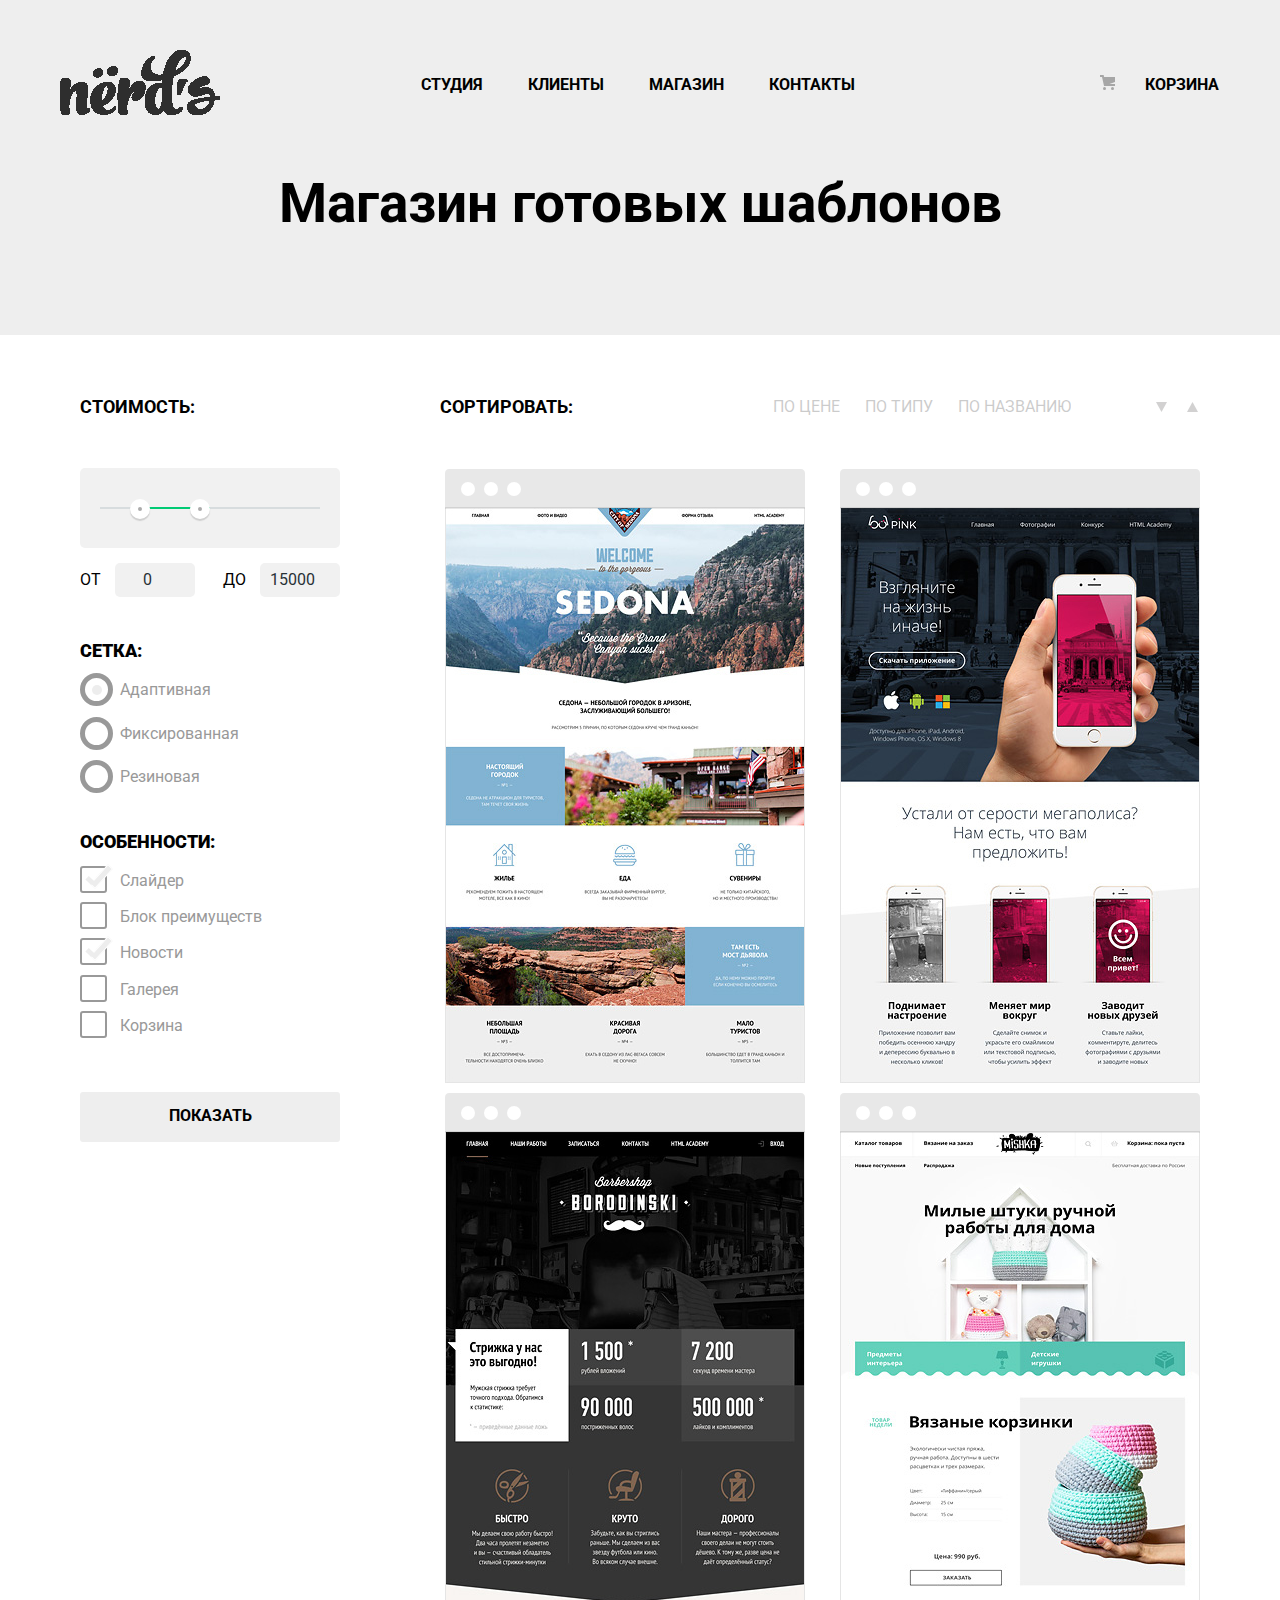
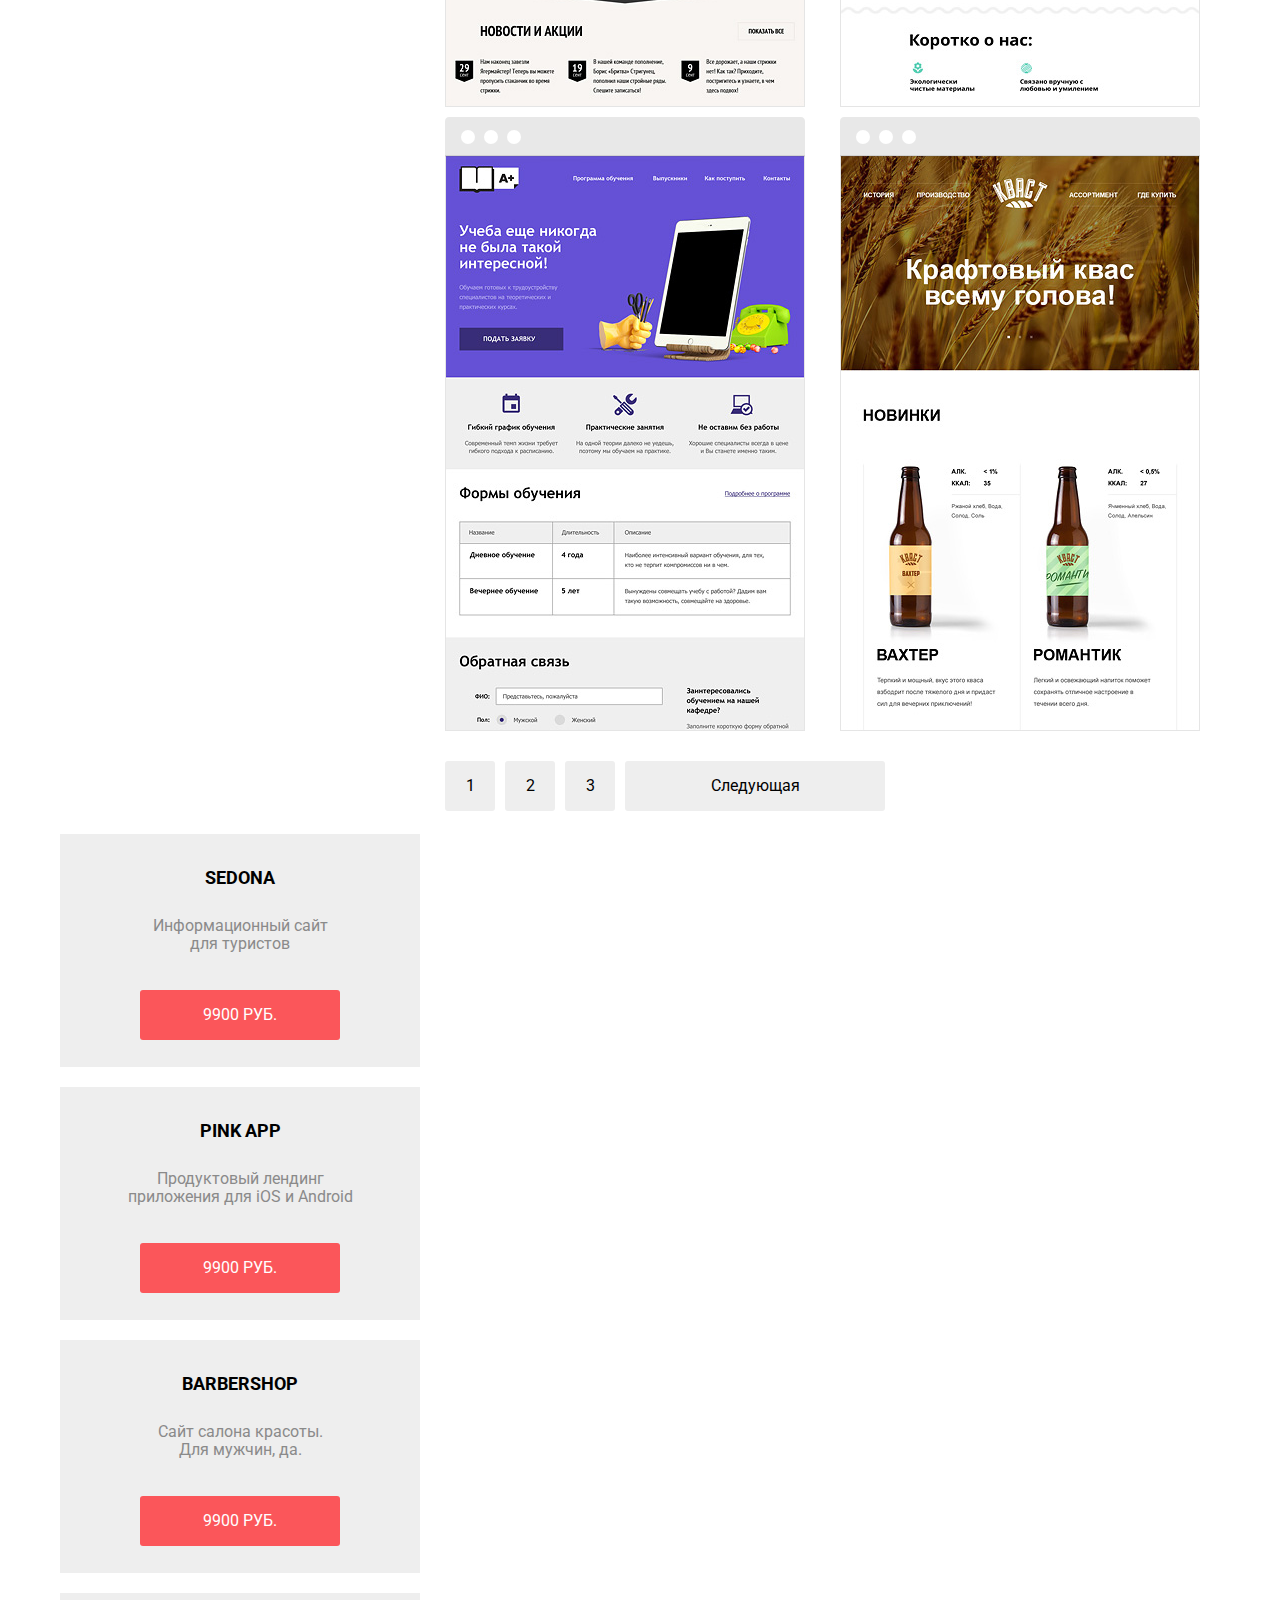
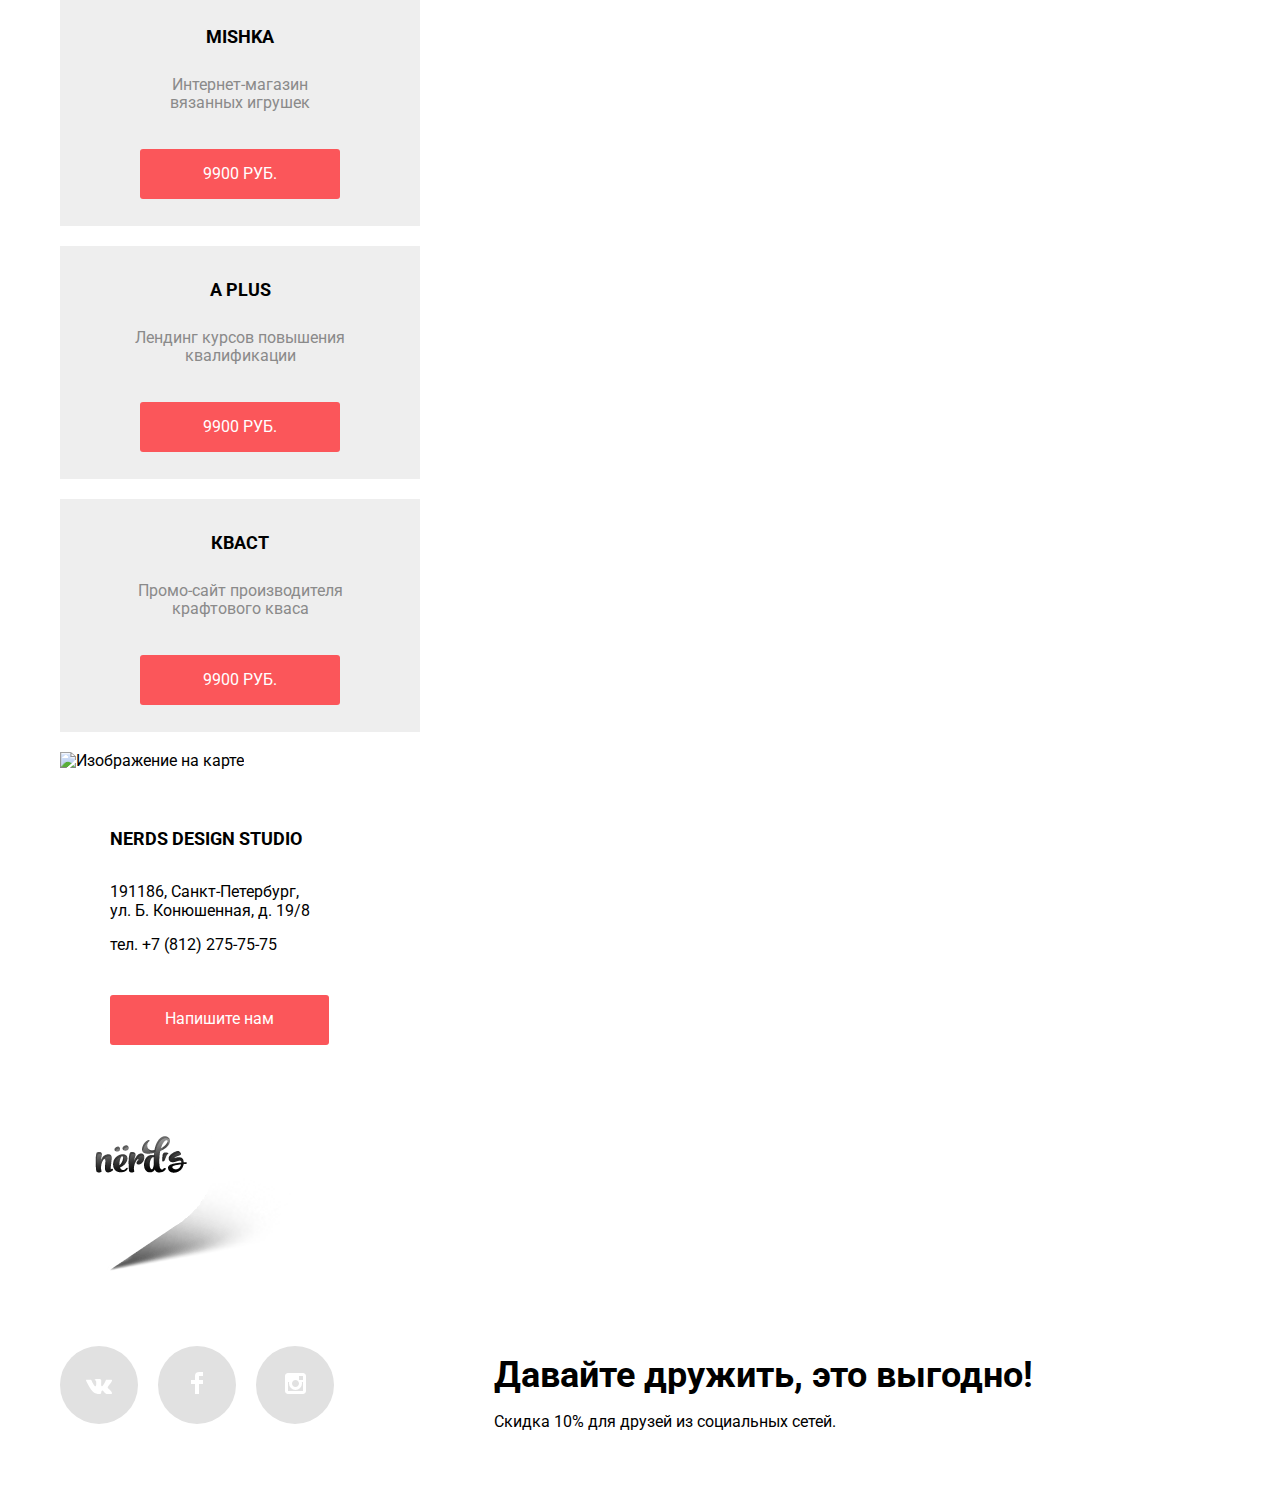
==== catalog.html @ 2d126277 "Исправления" ====
<!DOCTYPE html>
<html lang="ru">
  <head>
    <meta charset="utf-8">
    <title>HTML Academy: Нёрдс</title>
    <link href="https://fonts.googleapis.com/css?family=Roboto&display=swap" rel="stylesheet">
    <link rel="stylesheet" type="text/css" href="css/normalize.css">
    <link rel="stylesheet" type="text/css" href="css/style.css">
  </head>
  <body>
    <header class="main-header">
     <nav class="main-navigation container">
      <div class="main-navigation-wrapper">
      <div class="container">
      <a href="index.html">
        <svg xmlns="http://www.w3.org/2000/svg" xmlns:xlink="http://www.w3.org/1999/xlink" width="160" height="65" viewBox="0 0 160 65" class='main-logo'>
        <metadata><?xpacket begin="﻿" id="W5M0MpCehiHzreSzNTczkc9d"?>
        <x:xmpmeta xmlns:x="adobe:ns:meta/" x:xmptk="Adobe XMP Core 5.6-c142 79.160924, 2017/07/13-01:06:39        ">
        <rdf:RDF xmlns:rdf="http://www.w3.org/1999/02/22-rdf-syntax-ns#">
        <rdf:Description rdf:about=""/>
        </rdf:RDF>
        </x:xmpmeta>                                                     
        <?xpacket end="w"?></metadata>
        <image id="nerds-logo" width="160" height="65" xlink:href="[data-uri]"/>
        </svg>
      </a>
      <ul class="site-navigation">
      <li class="item-site-navigation"><a href="#"><b>СТУДИЯ</b></a></li>
      <li class="item-site-navigation"><a href="#"><b>КЛИЕНТЫ</b></a></li>
      <li class="item-site-navigation"><a href="catalog.html"><b>МАГАЗИН</b></a></li>
      <li class="item-site-navigation"><a href="#"><b>КОНТАКТЫ</b></a></li>
      </ul>
      <ul class="user-navigation">
       <li class="main-basket"><svg xmlns="http://www.w3.org/2000/svg" width="15" height="15" viewBox="0 0 15 15" class='basket-svvg'><circle fill="#a6a6a6" cx="4.5" cy="13.5" r="1.5"/><circle fill="#a6a6a6" cx="12.5" cy="13.5" r="1.5"/><path fill="#a6a6a6" d="M15 2H4.07l-.422-2H0v2h2.031l1.985 9H15V9H9.441L15 6.951z"/></svg><a href="#"><b> КОРЗИНА</b></a></li>
      </ul>  
      </div>
      </div>
    </nav>
    <div class="littering-10">
    <h1 class="littering-10-text">Магазин готовых шаблонов</h1>
    </div>
    </header>
    <main class="container">
    <div class="container-main-main">
    <div class="grid-features">
      <form method="get" action="https://echo.htmlacademy.ru">
       <fieldset class="filter-item">
        <legend>Стоимость:</legend>
        <div class="range-filter">
          <div class="range-controls">
            <div class="scale">
              <div class="bar"></div>
            </div>
            <div class="toggle toggle-min"></div>
            <div class="toggle toggle-max"></div>
          </div>
          <div class="price-controls">
            <label class="min-price">от <input name="min-price" type="number" value="0"></label>
            <label class="max-price">до <input name="max-price" type="number" value="15000"></label>
          </div>
        </div>
      </fieldset>
    <div class="main-choice-grid">
    <p class="littering-9"><b>CЕТКА:</b></p>
    <ul class="choice-grid">
     <li class="choice-grid-item"><label class="radiobox-1"><input type="radio" name="option2" class="visually-hidden" checked><span class="checkbox-indicator-1"></span>Адаптивная</label></li>
     <li class="choice-grid-item"><label class="radiobox-1"><input type="radio" name="option2" class="visually-hidden"><span class="checkbox-indicator-1"></span>Фиксированная</label></li>
     <li class="choice-grid-item"><label class="radiobox-1"><input type="radio" name="option2" class="visually-hidden"><span class="checkbox-indicator-1"></span>Резиновая</label></li>   
    </ul> 
    </div>
    <div class="main-choice-features">
    <p class="littering-9"><b>ОСОБЕННОСТИ:</b></p>
    <ul class="choice-features">
     <li class="choice-features-item"><label class="checkbox-1"><input type="checkbox" name="option2" class="visually-hidden" checked><span class="checkbox-indicator"></span>Слайдер</label></li>
     <li class="choice-features-item"><label class="checkbox-1"><input type="checkbox" name="option2" class="visually-hidden"><span class="checkbox-indicator"></span>Блок преимуществ</label></li> 
     <li class="choice-features-item"><label class="checkbox-1"><input type="checkbox" name="option2" class="visually-hidden" checked><span class="checkbox-indicator"></span>Новости</label></li>
     <li class="choice-features-item"><label class="checkbox-1"><input type="checkbox" name="option2" class="visually-hidden"><span class="checkbox-indicator"></span>Галерея</label></li>
     <li class="choice-features-item"><label class="checkbox-1"><input type="checkbox" name="option2" class="visually-hidden"><span class="checkbox-indicator"></span>Корзина</label></li>   
    </ul>
    <button type="button" class="button show-grid"> <b>ПОКАЗАТЬ</b></button>
    </div>
    </div>
  <div class="choice-selection">
    <div class="main-sort">
      <ul class="sort">
       <li class="sort-item"><b class="littering-9">CОРТИРОВАТЬ:</b></li>
       </ul>
       <ul class="setting">
       <li class="setting-item"><a href="#"> ПО ЦЕНЕ</a></li>
       <li class="setting-item"><a href="#"> ПО ТИПУ</a></li>
       <li class="setting-item"><a href="#"> ПО НАЗВАНИЮ</a></li>      
       </ul>
       <ul class="down-up">
       <li class="setting-item-two"><svg xmlns="http://www.w3.org/2000/svg" width="11" height="10" viewBox="0 0 11 10" class='down-up-icon'><path fill="#231F20" d="M5.5 10L0 0h11"/></svg></li>
       <li class="setting-item-two"><svg xmlns="http://www.w3.org/2000/svg" width="11" height="10" viewBox="0 0 11 10" class='down-up-icon'><path fill="#231F20" d="M5.5 0L0 10h11z"/></svg></li>  
       </ul>
     </div>
     <div class="choice-selection-main-main">
      <ul class="choice-selection-main">
        <li class="chouce-1"><svg class='chouce-1-item' xmlns="http://www.w3.org/2000/svg" width="360" height="40" viewBox="0 0 360 40"><path fill="#4D4D4D" d="M356 0H4C1.8 0 0 1.8 0 4v36h360V4c0-2.2-1.8-4-4-4zM22.991 27a7 7 0 1 1 0-14 7 7 0 0 1 0 14zm23.011 0a7 7 0 1 1 0-14 7 7 0 0 1 0 14zm23.011 0a7 7 0 1 1 0-14 7 7 0 0 1 0 14z"/></svg>
        <img src="img/img-sedona.jpg" alt="Шаблон №1" width="360" height="576"></li>
        <li class="chouce-1"><svg class='chouce-1-item' xmlns="http://www.w3.org/2000/svg" width="360" height="40" viewBox="0 0 360 40"><path fill="#4D4D4D" d="M356 0H4C1.8 0 0 1.8 0 4v36h360V4c0-2.2-1.8-4-4-4zM22.991 27a7 7 0 1 1 0-14 7 7 0 0 1 0 14zm23.011 0a7 7 0 1 1 0-14 7 7 0 0 1 0 14zm23.011 0a7 7 0 1 1 0-14 7 7 0 0 1 0 14z"/></svg>
        <img src="img/img-pink.jpg" alt="Шаблон №2"></li>
        <li class="chouce-1"><svg class='chouce-1-item' xmlns="http://www.w3.org/2000/svg" width="360" height="40" viewBox="0 0 360 40"><path fill="#4D4D4D" d="M356 0H4C1.8 0 0 1.8 0 4v36h360V4c0-2.2-1.8-4-4-4zM22.991 27a7 7 0 1 1 0-14 7 7 0 0 1 0 14zm23.011 0a7 7 0 1 1 0-14 7 7 0 0 1 0 14zm23.011 0a7 7 0 1 1 0-14 7 7 0 0 1 0 14z"/></svg>
        <img src="img/img-barbershop.jpg" alt="Шаблон №3"></li>
        <li class="chouce-1"><svg class='chouce-1-item' xmlns="http://www.w3.org/2000/svg" width="360" height="40" viewBox="0 0 360 40"><path fill="#4D4D4D" d="M356 0H4C1.8 0 0 1.8 0 4v36h360V4c0-2.2-1.8-4-4-4zM22.991 27a7 7 0 1 1 0-14 7 7 0 0 1 0 14zm23.011 0a7 7 0 1 1 0-14 7 7 0 0 1 0 14zm23.011 0a7 7 0 1 1 0-14 7 7 0 0 1 0 14z"/></svg>
        <img src="img/img-mishka.jpg" alt="Шаблон №4"></li>
        <li class="chouce-1"><svg class='chouce-1-item' xmlns="http://www.w3.org/2000/svg" width="360" height="40" viewBox="0 0 360 40"><path fill="#4D4D4D" d="M356 0H4C1.8 0 0 1.8 0 4v36h360V4c0-2.2-1.8-4-4-4zM22.991 27a7 7 0 1 1 0-14 7 7 0 0 1 0 14zm23.011 0a7 7 0 1 1 0-14 7 7 0 0 1 0 14zm23.011 0a7 7 0 1 1 0-14 7 7 0 0 1 0 14z"/></svg>
        <img src="img/img-aplus.jpg" alt="Шаблон №5"></li>
        <li class="chouce-1"><svg class='chouce-1-item' xmlns="http://www.w3.org/2000/svg" width="360" height="40" viewBox="0 0 360 40"><path fill="#4D4D4D" d="M356 0H4C1.8 0 0 1.8 0 4v36h360V4c0-2.2-1.8-4-4-4zM22.991 27a7 7 0 1 1 0-14 7 7 0 0 1 0 14zm23.011 0a7 7 0 1 1 0-14 7 7 0 0 1 0 14zm23.011 0a7 7 0 1 1 0-14 7 7 0 0 1 0 14z"/></svg>
        <img src="img/img-kvast.jpg" alt="Шаблон №6"></li>
      </ul>
    </div>
    </div>
  </form>







  </div>
    <div class="main-pagination">
    <ul class="pagination">
    <li class="pagination-item"><a href="#">1</a></li>
    <li class="pagination-item"><a href="#">2</a></li>
    <li class="pagination-item"><a href="#">3</a></li>
    <li class="pagination-item"><a href="#">Следующая</a></li>
    </ul>
    </div>

    <div class="notification message-sedona">
      <p class="notification-main">Sedona</p>
      <p class="notification-main-main">Информационный сайт<br> для туристов</p>
      <button class="button notification-button">9900 РУБ.</button>
    </div>

    <div class="notification message-app">
      <p class="notification-main">Pink App</p>
      <p class="notification-main-main">Продуктовый лендинг<br> приложения для iOS и Android</p>
      <button class="button notification-button">9900 РУБ.</button>
    </div>

     <div class="notification message-barber">
      <p class="notification-main">Barbershop</p>
      <p class="notification-main-main">Сайт салона красоты.<br> Для мужчин, да.</p>
      <button class="button notification-button">9900 РУБ.</button>
    </div>

    <div class="notification message-mishka">
      <p class="notification-main">Mishka</p>
      <p class="notification-main-main">Интернет-магазин<br> вязанных игрушек</p>
      <button class="button notification-button">9900 РУБ.</button>
    </div>

    <div class="notification message-plus">
      <p class="notification-main">A plus</p>
      <p class="notification-main-main">Лендинг курсов повышения<br> квалификации</p>
      <button class="button notification-button">9900 РУБ.</button>
    </div>

    <div class="notification message-kvast">
      <p class="notification-main">Кваст</p>
      <p class="notification-main-main">Промо-сайт производителя<br> крафтового кваса</p>
      <button class="button notification-button">9900 РУБ.</button>
    </div>




    <div class="main-map">
      <!-- Сюда нужен код карты !-->
      <img src="img/map.PNG" width="1160" height="415" alt="Изображение на карте">
      <div class="main-map">
      <article class="map-contact">
        <div class="map-contact-div-div">
        <div class="littering-8"><b>NERDS DESIGN STUDIO</b></div>
        <p>191186, Санкт-Петербург,<br>
        ул. Б. Конюшенная, д. 19/8</p>
        <p>тел. +7 (812) 275-75-75</p>
        <button type="button" class="button button-message-1">Напишите нам</button>  
        </div>
      </article>
    </div>
      <img src="img/map-marker.png" width="231" height="190" alt="Отметка положения на карте">
    </div>
   <div class="modal modal-login">
    <form class="main-form" action="https://echo.htmlacademy.ru" method="post">
    <h2 class="littering-7">Напишите нам</h2>
    <div class="main-field-div-1-2">
      <button type="button" class="modal-close"></button>
    <div class="field-div-1">
    <p>
    <label for="name-user"><b>Ваше имя:</b></label><br>
    <input id="name-user" type="text" name="name" value="" placeholder="Имя Фамилия" class="field-div">
    </p>  
    </div>
    <div class="field-div-2">
    <p>
    <label for="user-email"><b>Ваш e-mail</b></label><br>
    <input id="user-email" type="email" name="login" placeholder="email@example.com" class="field-div">
    </p>  
    </div>
    </div>
    <div class="field-div-div">
      <label for="main-comment"><b>Текст письма:</b></label><br>
     <textarea name="comment" placeholder="В свободной форме" id="main-comment" class="field-div-div-1"></textarea><br>  
    </div>
    <button type="submit" class="button main-button-form">Отправить</button>
    </form> 
    </div>
    </main>
    <footer class="page-footer">
     <ul class="social-networks">
      <li class="social-networks-item"><a href="#"><svg xmlns="http://www.w3.org/2000/svg" width="26" height="15" viewBox="0 0 26 15"><path fill="#FFF" d="M16.138 11.51c.956-.309 2.18 2.04 3.483 2.939.978.681 1.727.534 1.727.534l3.473-.05s1.815-.112.957-1.554c-.071-.12-.503-1.069-2.585-3.022-2.177-2.043-1.882-1.712.739-5.244 1.597-2.153 2.236-3.468 2.036-4.028-.192-.539-1.365-.399-1.365-.399L20.69.713c-.381.001-.704.119-.851.515-.003.004-.621 1.666-1.445 3.079-1.741 2.989-2.436 3.148-2.724 2.961-.661-.433-.494-1.737-.494-2.664 0-2.897.432-4.105-.846-4.417-.427-.104-.739-.172-1.828-.182-1.392-.021-2.574 0-3.244.329-.445.223-.786.712-.579.74.26.035.843.16 1.155.586.401.552.389 1.789.389 1.789s.229 3.411-.54 3.834c-.528.29-1.25-.302-2.803-3.016-.793-1.388-1.392-2.922-1.392-2.922s-.116-.285-.326-.441c-.25-.185-.6-.244-.6-.244L.848.684S.29.7.085.946c-.182.218-.015.668-.015.668s2.909 6.881 6.203 10.347c3.02 3.182 6.452 2.971 6.452 2.971h1.555s.469-.054.709-.312c.224-.24.214-.691.214-.691s-.031-2.109.935-2.419z"/></svg></a></li>
      <li class="social-networks-item"><a href="#"><svg xmlns="http://www.w3.org/2000/svg" width="12" height="22" viewBox="0 0 12 22"><path fill="#FFF" d="M12 4V0H8a4 4 0 0 0-4 4v4H0v4h4v10h4V12h4V8H8V4h4z"/></svg></a></li>
      <li class="social-networks-item"><a href="#"><svg xmlns="http://www.w3.org/2000/svg" width="21" height="21" viewBox="0 0 21 21"><path fill="#FFF" d="M18 0H3C1.35 0 0 1.35 0 3v15c0 1.65 1.35 3 3 3h15c1.65 0 3-1.35 3-3V3c0-1.65-1.35-3-3-3zm-7.5 7c1.93 0 3.5 1.57 3.5 3.5S12.43 14 10.5 14 7 12.43 7 10.5 8.57 7 10.5 7zM18 18H3V9h1.181A6.504 6.504 0 0 0 4 10.5a6.5 6.5 0 1 0 13 0 6.45 6.45 0 0 0-.181-1.5H18v9zm0-11h-4V3h4v4z"/></svg></a></li> 
     </ul>
     <div class="discount">
     <b class="littering-3">Давайте дружить, это выгодно!</b><br>
     <p>Скидка 10% для друзей из социальных сетей.</p>
     </div>
    </footer>
  </body>
</html>
---- css/style.css ----
body {
	margin: 0;
	padding: 0;
	font-family: 'Roboto', Arial, sans-serif;
	font-size: 16px;
	font-weight: 400;
	min-width: 1200px;
}

.visually-hidden:not(:focus):not(:active),
input[type="checkbox"].visually-hidden,
input[type="radio"].visually-hidden {
  position: absolute;

  width: 1px;
  height: 1px;
  margin: -1px;
  border: 0;
  padding: 0;

  white-space: nowrap;

  clip-path: inset(100%);
  clip: rect(0 0 0 0);
  overflow: hidden;
}

.main-header {
  background: #eeeeee;
  margin-right: 20px;
  margin-left: 20px;
}
.slider {
  position: relative;
  width: 1160px;
  margin: 0 auto;
}
.slide {
  width: 100%;
  min-height: 430px;
  background-repeat: no-repeat;
  background-position: 100% 10px;
  transition: left 0.3s ease;
}
.slider input[type="radio"] {
  display: none;
}
.slider-controls {
  position: absolute;
  bottom: 95px;
  left: 50%;
  z-index: 10;
  width: 200px;
  margin-left: -100px;
  text-align: center; 
}
.slider-controls label {
  display: inline-block;
  width: 7px;
  height: 7px;
  margin: 0 3px;
  vertical-align: top;
  background: #ffffff;
  border: 5px solid white;
  border-radius: 50%;
  cursor: pointer;
}
.slide-text {
  width: 520px;
  padding: 30px 0;
}
.slide-title {
  font-weight: 700;
  font-size: 55px;
}
.slide p {
  font-weight: 500;
  line-height: 22px;
  color: #283136;
}
.slide .btn {
  display: block;
  width: 240px;
  height: 30px;
  margin-top: 46px;
  padding: 12px 10px;
  font-weight: 300;
  font-size: 16px;
  vertical-align: middle;
  line-height: 30px;
  text-align: center;
  color: #ffffff;
  text-transform: uppercase;
  text-decoration: none;
  background: #fb565a;
  border-radius: 3px;
}
.slide:nth-child(1) {
  background-image: url(../img/slide1.png); 
}

.slide:nth-child(2) {
  background-image: url(../img/slide2.png);
}

.slide:nth-child(3) {
  background-image: url(../img/slide3.png);
}
.slide {
  display: none;
}
#btn-1:checked ~ .slides .slide:nth-child(1) {
  display: block;
}

#btn-2:checked ~ .slides .slide:nth-child(2) {
  display: block;
}

#btn-3:checked ~ .slides .slide:nth-child(3) {
  display: block;
}
#btn-1:checked ~ .slider-controls label[for="btn-1"],
#btn-2:checked ~ .slider-controls label[for="btn-2"],
#btn-3:checked ~ .slider-controls label[for="btn-3"] {
  background-color: #c1c1c1;
}
/* КОНЕЦ СЛАЙДЕРА */


/* ОФОРМЛЕНИЕ ВСЕХ ССЫЛОК */
a {
	text-decoration: none;
	color: #000;
}

/* ОФОРМЛЕНИЕ ВСЕХ КНОПОК */

.button {
	font: inherit;
	text-align: center;
	color: #fff;
	vertical-align: middle;
	background-color: #fb565a;
	border: none;
}

.button:hover {
	background-color: #e74246;
}

.button:active {
	background-color: #d7363b;
}

.btn:hover {
	background-color: #e74246;
}

.btn:active {
	background-color: #d7363b;
}

.button-message-1 {
	width: 219px;
	height: 50px;
	border-radius: 3px;
	margin-top: 24px;
}

/* НАЧАЛО ШАПКИ САЙТА */
.main-logo:hover {
	opacity: 0.8;
}

.main-logo:active {
	opacity: 0.3;
}

.main-header {
	background-color: #eee;
	min-height: 135px;
	margin: 0 auto;
}

.main-navigation {
	min-height: 135px;
	display: flex;
	flex-direction: column;
	align-items: center;
}

.main-navigation-wrapper {
	width: 100%;
	min-height: 70px;
	background-color: transparent;
	margin-top: 50px;
}

.main-navigation .container {
	margin: 0;
}

.container {
  width: 1160px;
  margin: 0 auto;
  padding: 0;
}

.main-navigation-wrapper .container {
	display: flex;
	justify-content: space-between;
}

.site-navigation {
	display: flex;
	align-items: center;
	justify-content: space-around;
	list-style-type: none;
	font-size: 16px;
	font-weight: 500;
	min-height: 60px;
	margin: 0;
	padding: 0;
}

.item-site-navigation {
	margin-right: 45px;
}

.user-navigation {
	display: flex;
	align-items: center;
	min-height: 70px;
	margin: 0;
	padding: 0;
	width: 120px;
}


.site-navigation .item-site-navigation a:hover {
	color: #ff535d;
}

.site-navigation .item-site-navigation a:active {
	color: #bbb;
}

.button-up {
	width: 240px;
	height: 50px;
	margin-top: 40px;
	border-radius: 3px;
}

/* КОРЗИНА В ШАПКЕ, ПРОДОЛЖЕНИЕ ШАПКИ САЙТА */
.user-navigation {
	list-style-type: none;
	font-size: 16px;
	font-weight: 500;
}
.user-navigation .main-basket a:hover {
	color: #ff535d;
}

.user-navigation .main-basket a:active {
	color: #bbb;
}

.basket-svvg {
	padding-right: 26px;
}

/* КОНЕЦ ШАПКИ САЙТА */

/* Начало feature-item на INDEX.HTML  */
.features {
	margin-bottom: 34px;
}

.feature-list {
	list-style-type: none;
	min-height: 350px;
	margin: 0;
	padding: 0;
	display: flex;
	justify-content: space-between;
	margin-top: 80px;
}

.feature-item {
	min-height: 350px;
	width: 300px;
	margin-right: 100px;
}


.feature-button-one {
	width: 160px;
	height: 50px;
	border-radius: 3px;
}

.feature-button-two {
	background-color: #00ca74;
	width: 160px; 
	height:50px;
	border-radius: 3px;
}

.feature-button-two:hover {
	background-color: #01bc6d;
}

.feature-button-two:active {
	background-color: #00aa63;
}

.feature-button-three {
	background-color: #efc84a;
	width: 160px; 
	height:50px;
	border-radius: 3px;
}

.feature-button-three:hover {
	background-color: #eab535;
}

.feature-button-three:active {
	background-color: #e6a823;
}
/* Конец feature-item по INDEX.HTML */



/* Начало "Мы - маленькая, но гордая дизайн-студия на INDEX.HTML" */

.orders {
	list-style-type: none;
	margin: 0;
	padding: 0;
}

.orders-item {
	margin-bottom: 36px;
}

.order-item-img {
	vertical-align: middle;
}

.main-table {
	width: 360px;
	border-spacing: 5px 31px;
}

.main-table .table-item {
	vertical-align: middle;
	text-align: center;
	font-size: 45px;
	padding-right: 20px;
	font-weight: bold;

}

.main-table .table-item-1 {
	vertical-align: middle;
	padding-right: 5px;
}

.main-contacts {
	padding: 0;
	display: flex;
	justify-content: space-between;
	margin-bottom: 80px;
}

.excellence {
	min-height: 380px;
	width: 660px;
}

.statistics {
	min-height: 420px;
	width: 360px;
	margin-top: 38px;
}
/* Конец "Мы - маленькая, но гордая дизайн-студия на INDEX.HTML" */

/* Начало СПОНСОРОВ на INDEX.HTML */
.main-brand {
	list-style-type: none;
	display: flex;
	justify-content: space-around;
	margin: 0;
	padding: 0;
	margin-top: 44px;
	margin-bottom: 44px;
	
}

.main-brand .main-brand-item {
	opacity: 0.2;
}

.main-brand .main-brand-item:hover {
	opacity: 1;
}

.main-brand .main-brand-item:active {
	opacity: 0.1;
}
/* Конец СПОНСОРОВ НА INDEX.HTML*/

/* КАРТЫ НА ДВУХ СТРАНИЦАХ INDEX & CATALOG */
.map-contact {
	background-color:#fff;
	width: 320px;
	height: 310px;
}

/* КОНЕЦ КАРТ */

.main-field-div-1-2 {
	display: flex;
	margin-left: 70px;
}

.modal-close {
  position: absolute;
  left: 590px;
  top: 55px;
  width: 22px;
  height: 22px;
  border: 0;
  cursor: pointer;
  background-color: #fff;
}

.modal-close::before,
.modal-close::after {
  content: "";
  top: 10px;
  left: 2px;
  position: absolute;
  width: 19px;
  height: 3px;
  background-color: red;
}

.modal-close::before {
  transform: rotate(45deg);
}

.modal-close::after {
  transform: rotate(-45deg);
}

.field-div {
	height: 35px;
	width: 245px;
	margin-top: 8px;
}

.field-div:hover {
	border-color: #d7dcde;
}

.field-div:focus {
	border-color: #000;
}

.field-div:invalid {
	border-color: #e74246;
	color: #e74246;
}

.field-div-1 {
	margin-right: 30px;
}

.field-div-div {
	margin-left: 70px;
}

.field-div-div-1 {
	height: 82px;
	width: 521px;
	margin-top: 8px;
}

.field-div-div-1:hover {
	border-color: #d7dcde;
}

.field-div-div-1:focus {
	border-color: #000;
}

.field-div-div-1:invalid {
	border-color: #e74246;
	color: #e74246;
}

.main-button-form {
	width: 180px;
	height: 35px;
	border-radius: 3px;
	margin-left: 70px;
	margin-top: 25px;
}

.map-contact-div-div {
	padding-top: 58px;
	margin-left: 50px;
}

/* НАЧАЛО ПОДВАЛА САЙТА НА ДВУХ СТРАНИЦАХ INDEX & CATALOG */
	.social-networks-item {
	list-style-type: none;
	border-radius: 50%;
	background-color: #e1e1e1;
	width: 78px;
	height: 78px;
	text-align: center;
	line-height: 85px;
	vertical-align: middle;
	margin-right: 20px;
}

.social-networks-item:hover {
	background-color: #e74246;
}

.social-networks-item:active {
	background-color: #d7363b;
}

.page-footer {
	display: flex;
	margin: 0 auto;
	justify-content: flex-start;
	height: 220px;
	max-width: 1160px;
}

.social-networks {
	display: flex;
	margin: 0;
	padding: 0;
	align-items: center;
}

.discount {
	padding-top: 80px;
	margin-left: 140px;
}

/* КОНЕЦ ПОДВАЛА НА ДВУХ СТРАНИЦАХ INDEX & CATALOG */

/* Главные надписи на сайте */
.littering-1 {
	font-size: 55px;
}

.littering-2 {
	font-size: 45px;
	margin-top: 88px;
	margin-bottom: 50px;
}

.littering-3 {
	font-size: 36px;
}

.littering-4 {
	text-transform: uppercase;
	font-size: 16px;
	margin-top: 51px;
	margin-bottom: 36px;
}

.littering-5 {
	text-transform: uppercase;
	font-size: 16px;
	margin-top: 77px;
	margin-bottom: 10px;
	text-align: center;
}

.littering-6 {
	margin-top: -29px;
}

.littering-7 {
	margin-left: 70px;
	margin-top: 52px;
}

.littering-8 {
	font-size: 18px;
	margin-bottom: 34px;
}

.littering-9 {
	font-size: 18px;
  	line-height: 24px;
  	text-transform: uppercase;
  	font-weight: 700;
}

.littering-10 {
	display: flex;
	flex-wrap: wrap;
	justify-content: center;
	min-height: 200px;
}

.littering-10-text {
	font-size: 55px;
	font-weight: 700;
}
/* Конец главных надписей на сайте */

/* ФИЛЬТР */

.filter-item {
  margin: 0;
  padding: 0;
  border: none;
  /* Для демонстрации */
  width: 260px;
}

.range-filter {
  width: 260px;
  margin-top: 49px;
}

.filter-item legend {
  font-size: 18px;
  line-height: 24px;
  text-transform: uppercase;
  font-weight: 700;
}

.range-controls {
  position: relative;
  
  height: 41px;
  margin-bottom: 15px;
  padding-top: 39px;
  padding-right: 20px;
  padding-left: 20px;
  
  background-color: #f1f1f1;
  
  border-radius: 5px;
}

.range-controls .scale {
  height: 2px;

  background: #d7dcde;
}

.range-controls .bar {
  width: 30%;
  height: 2px;

  background: #00ca74;
}

.range-controls .toggle {
  position: absolute;
  top: 31px;
  left: 0;
  
  width: 4px;
  height: 4px;
  padding: 0;

  border: 8px solid #ffffff;
  background-color: #ababab;
  box-shadow: 0 2px 1px 0 #cfcfcf;
  border-radius: 50%;
  cursor: pointer;
}

.range-controls .toggle-min {
  left: 50px;
}

.range-controls .toggle-max {
  left: 110px;
}

.price-controls {
  font-size: 0;
}

.price-controls label {
  display: inline-block;
  width: 50%;
  
  font-size: 16px;
  text-transform: uppercase;
}

.price-controls input {
  width: 60px;
  padding: 8px 10px;
  margin-left: 10px;
  
  font-family: Roboto, Arial, sans-serif;
  font-size: 16px;
  text-align: center;
  color: #283136;
  
  border: none;
  border-radius: 5px;
  background: #f1f1f1;
}

.max-price {
  text-align: right;
}



/* Боковая панель "СЕТКА, ОСОБЕННОСТИ НА СТРАНИЦЕ CATALOG" */
.visually-hidden {
	height: 160px;
	background-color: #eee;
	text-align: center;
	font-size: 55px;
	padding-top: 20px;
}

.choice-grid {
	list-style-type: none;
	margin: 0;
	padding: 0;
}

.main-choice-grid {
	margin-top: 42px;
}

.choice-grid-item {
	margin-bottom: 25px;
}

.choice-features {
	display: flex;
	flex-direction: column;
	list-style-type: none;
	margin: 0;
	padding: 0;
}

.choice-features-item {
	margin-bottom: 18px;
}

.show-grid {
	background-color: #eeeeee;
	color: #000;
	width: 260px;
	height: 50px;
	margin-top: 38px;
	border-radius: 3px;

}

.show-grid:hover {
	background-color: #dfdfdf;
}

.show-grid:active {
	background-color: #d5d5d5;
}

.grid-features {
	display: flex;
	flex-direction: column;
}

.choice-grid {
	display: flex;
	flex-direction: column;
	margin: 0;
	padding: 0;
}

.radiobox-1 {
	position: relative;
  	padding-left: 40px;
  	cursor: pointer;
  	color: #999999;
  	padding-top: 7px;
}

.radiobox-1:hover {
  color: #4d4d4d;
}

.radiobox-1 input[type="radio"] + .checkbox-indicator-1 {
  position: absolute;
  top: 0;
  left: 0;
  width: 23px;
  height: 23px;
  border-radius: 50%;
  border: 5px solid #999999;
  color: #4d4d4d;
 
}

.radiobox-1 input[type="radio"]:hover + .checkbox-indicator-1 {
  border-color: #4d4d4d;
  color: #4d4d4d;
}

.radiobox-1 input[type="radio"]:checked + .checkbox-indicator-1::after {
  content: "";
  position: absolute;
  top: 7px;
  left: 7px;
  width: 10px;
  height: 10px;
  border-radius: 50%;
  background-color: #ededed;
}

.radiobox-1 input[type="radio"]:hover + .checkbox-indicator-1::after {
  background-color: #4d4d4d;
}

.checkbox-1 {
  position: relative;
  padding-left: 40px;
  padding-top: 5px;
  color: #999999;
  cursor: pointer;
}

.checkbox-1:hover {
  color: #4d4d4d;
}

.checkbox-1 input[type="checkbox"] + .checkbox-indicator {
  position: absolute;
  top: 0;
  left: 0;
  width: 23px;
  height: 23px;
  border: 2px solid #999999;
  border-radius: 3px;
}

.checkbox-1 input[type="checkbox"]:hover + .checkbox-indicator {
  border-color: #4d4d4d;
}

.checkbox-1 input[type="checkbox"]:checked + .checkbox-indicator::before {
	 content: "";

  position: absolute;
  top: 10px;
  left: 4px;
  z-index: 10;
  width: 8px;
  height: 5px;

  background-color: #ededed;

}

.checkbox-1 input[type="checkbox"]:checked + .checkbox-indicator::after {
  content: "";
  position: absolute;
  top: 5px;
  left: 6px;
  width: 25px;
  height: 5px;
  border: 1px solid #fff;
  background-color: #ededed;
}

.checkbox-1 input[type="checkbox"]:checked + .checkbox-indicator::before {
  transform: rotate(43deg);
}

.checkbox-1 input[type="checkbox"]:checked + .checkbox-indicator::after {
  transform: rotate(-48deg);
}

.checkbox-1 input[type="checkbox"]:hover + .checkbox-indicator::before {
  background-color: #4d4d4d;
}

.checkbox-1 input[type="checkbox"]:hover + .checkbox-indicator::after {
  background-color: #4d4d4d;
}


.notification {
	width: 360px;
	height: 233px;
	background-color: #eeeeee;
	margin-bottom: 20px;
}

.notification-main {
	font-size: 18px;
	font-weight: 700;
	text-align: center;
	margin-bottom: 28px;
	padding-top: 34px;
	text-transform: uppercase;
}

.notification-main-main {
	font-size: 16px;
	font-weight: normal;
	text-align: center;
	padding-bottom: 20px;
	color: #8a8a8a;
}

.notification-button {
	width: 200px;
	height: 50px;
	margin-left: 80px;
	border-radius: 3px;
}
/* Конец страницы каталога, боковая панель "СЕТКА, ОСОБЕННОСТИ" */

/* Начало панели "СТОИМОСТЬ, СОРТИРОВАТЬ" */
.main-setting {
	display: flex;
	flex-direction: column;
	list-style-type: none;
	margin: 0;
	padding: 0;
}

.main-sort {
	display: flex;
}
.sort {
	display: flex;
	list-style-type: none;
	margin: 0;
	padding: 0;
	margin-bottom: 50px;
}

.setting {
	display: flex;
	justify-content: flex-end;
	list-style-type: none;
	margin: 0;
	padding: 0;
	margin-left: 200px;
	padding-top: 3px;
}
.setting-item {
	display: flex;
	display: inline-block;
	list-style-type: none;
	margin-right: 25px;
	opacity: 0.2;
}

.setting-item:hover {
	opacity: 0.6;
}

.setting-item:active {
	opacity: 1;
}

.down-up {
	list-style-type: none;
	margin: 0;
	padding: 0;
	display: flex;
	margin-left: 40px;
	padding-top: 7px;
}

.setting-item-two {
	display: flex;
	margin-left: 20px;
}
/* Конец панели "СТОИМОСТЬ, СОРТИРОВАТЬ" */

/* НАЧАЛО КАТАЛОГА КАРТИНКИ */
.choice-selection-main {
	display: flex;
	flex-wrap: wrap;
	justify-content: space-between;
	list-style-type: none;
	margin: 0;
	padding: 0;
}

.container-main-main {
	display: flex;
	justify-content: space-around;
	margin-top: 60px;
}

.choice-selection {
	max-width: 760px;
	margin-left: 60px;
}

.chouce-1 {
	display: flex;
	flex-wrap: wrap;
	display: inline-block;
	width: 360px;
	margin-bottom: 5px;
	margin-left: 5px;
}

.choice-selection-main img {
	margin-top: -6px;
}

.chouce-1-item {
	opacity: 0.12;
}

.chouce-1-item:hover {
	opacity: 1;
}

.down-up-icon {
	opacity: 0.2;
}

.down-up-icon:hover {
	opacity: 0.6;
}

.down-up-icon:active {
	opacity: 1;
}
/* КОНЕЦ КАТАЛОГА КАРТИНКИ */

/* НАЧАЛО ПЕРЕКЛЮЧАТЕЛЕЙ КАТАЛОГА КАРТИНКИ */

.pagination {
	display: flex;
	list-style-type: none;
	justify-content: center;
	margin-left: 10px;
}

.pagination .pagination-item {
	font: inherit;
	text-align: center;
	color: #fff;
	line-height: 50px;
	vertical-align: middle;
	background-color: #eeeeee;
	border: none;
	width: 50px;
	height: 50px;
	margin: 5px;
	border-radius: 3px;
}
.pagination :last-child {
	width: 260px;
	height: 50px;
}

.pagination .pagination-item:hover {
	background-color: #dfdfdf;
}

.pagination .pagination-item:active {
	background-color: #d5d5d5;
}

/* КОНЕЦ ПЕРЕКЛЮЧАТЕЛЕЙ КАТАЛОГА КАРТИНКИ */

/* ФОРМЫ  */
.modal {
	position: fixed;
	background-color: #fff;
	box-shadow: 0 20px 40px rgba(0, 0, 0, 0.8);
	display: none;
}

.modal-login {
	top: 360px;
    left: 30%;
    width: 667px;
	height: 410px;
}

.bar {
	margin-left: 20%;
	width: 30%;
}
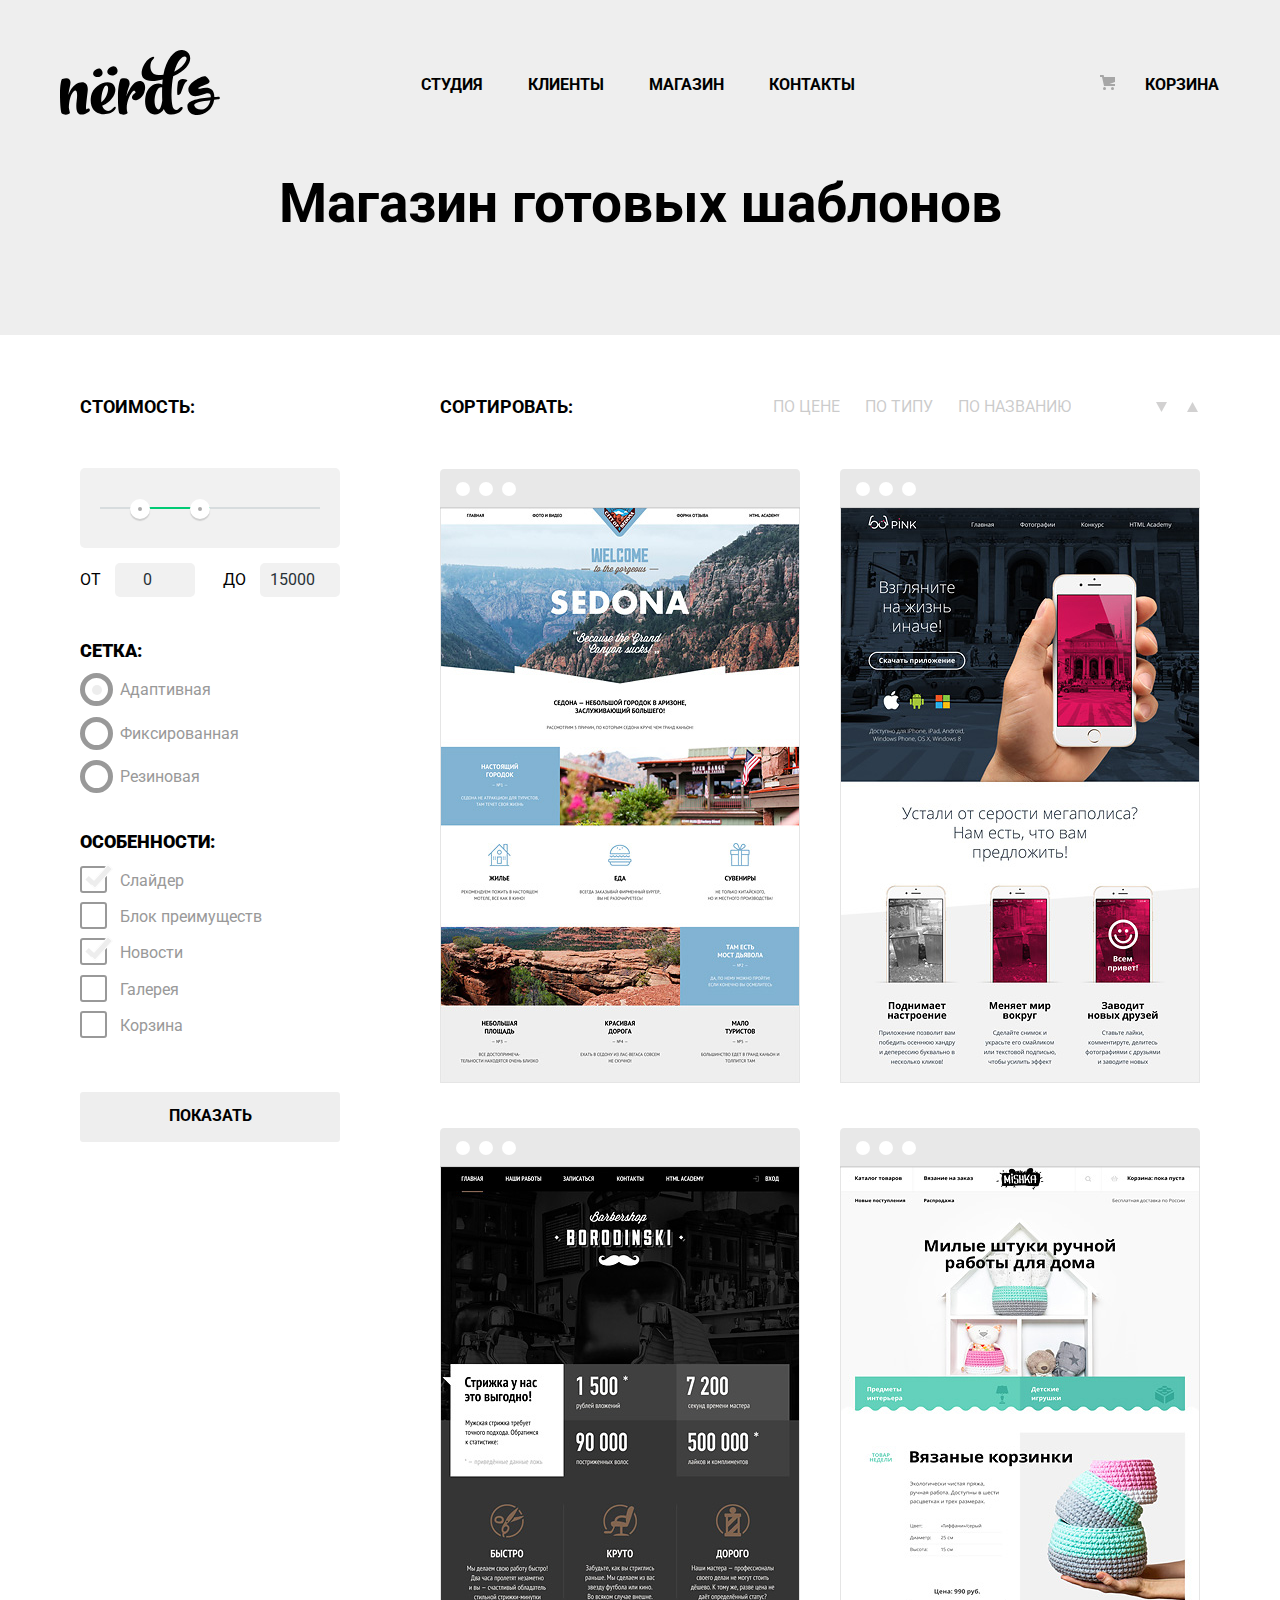
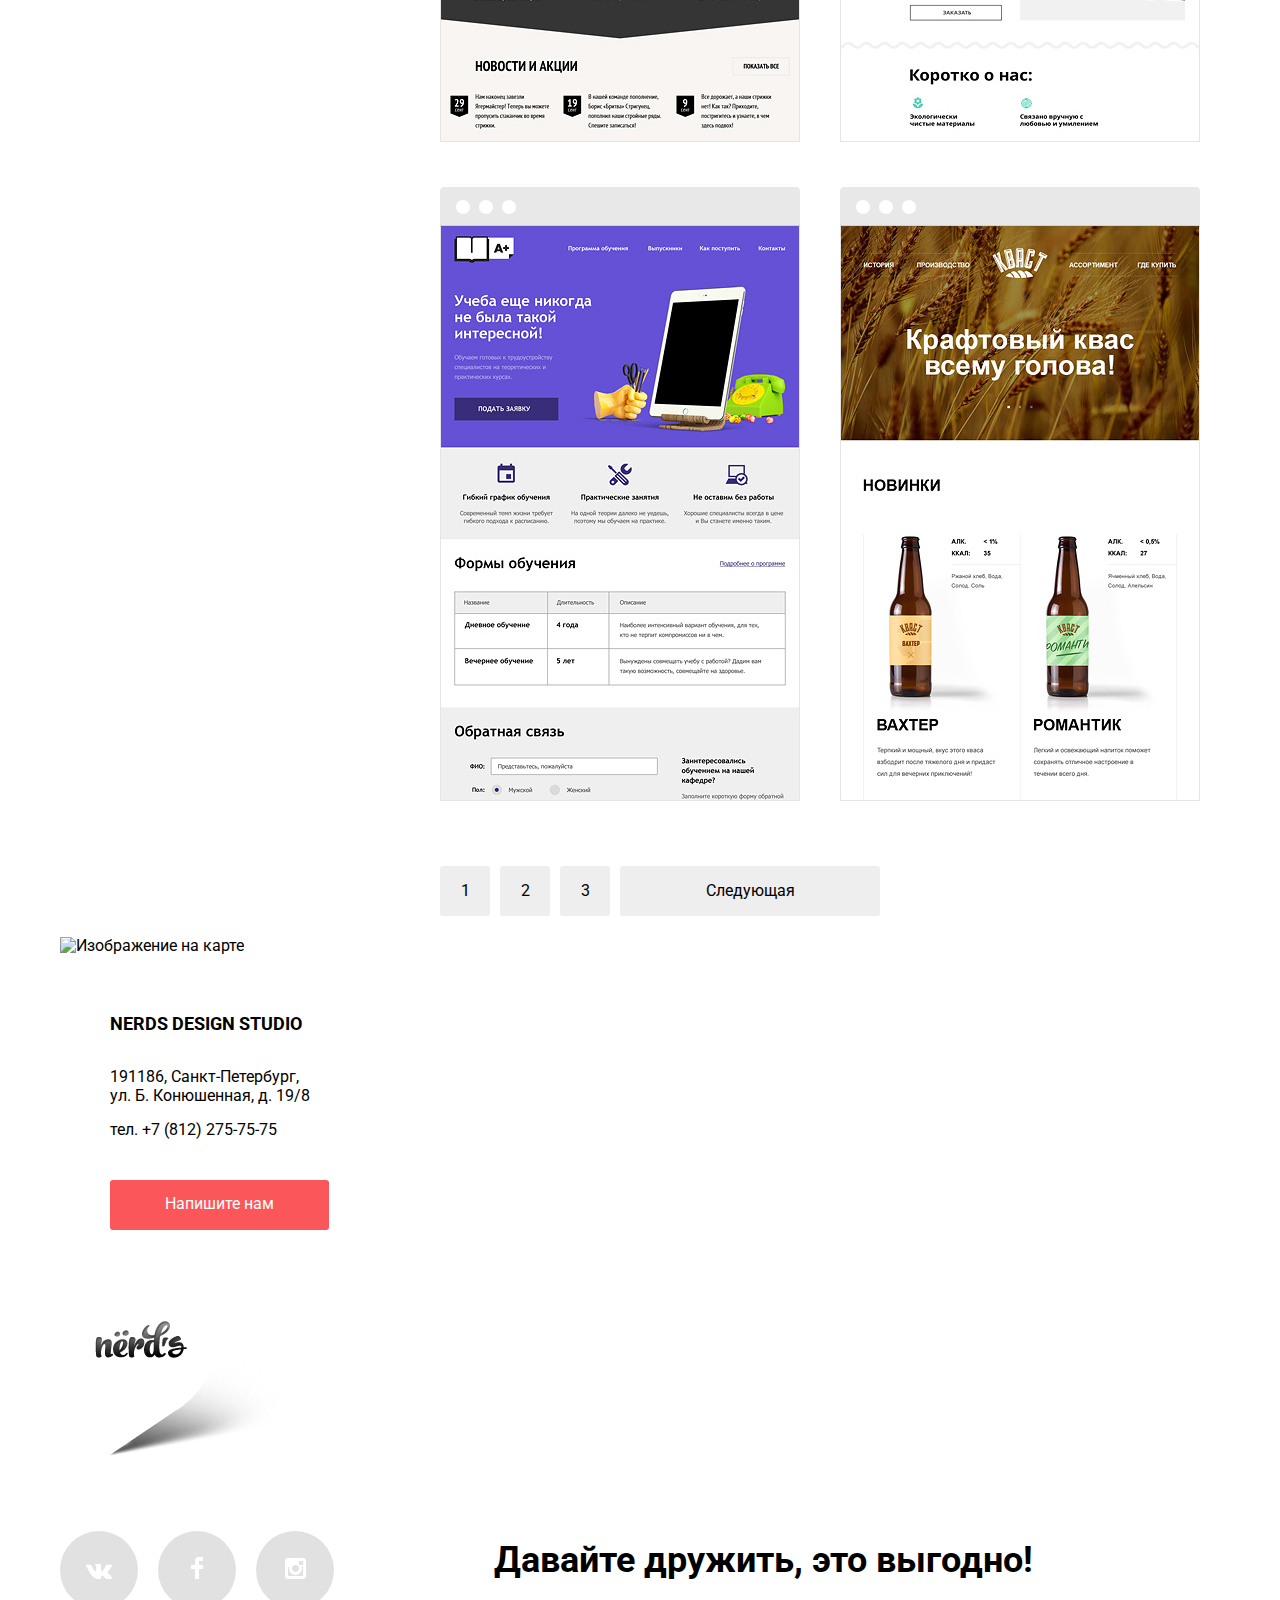
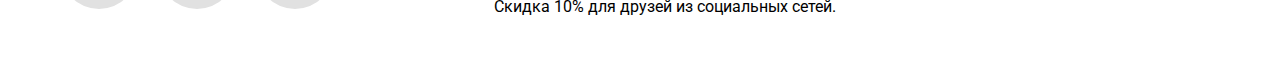
==== commit 87801897: "Исправления_я" ====
--- a/catalog.html
+++ b/catalog.html
@@ -13,16 +13,7 @@
       <div class="main-navigation-wrapper">
       <div class="container">
       <a href="index.html">
-        <svg xmlns="http://www.w3.org/2000/svg" xmlns:xlink="http://www.w3.org/1999/xlink" width="160" height="65" viewBox="0 0 160 65" class='main-logo'>
-        <metadata><?xpacket begin="﻿" id="W5M0MpCehiHzreSzNTczkc9d"?>
-        <x:xmpmeta xmlns:x="adobe:ns:meta/" x:xmptk="Adobe XMP Core 5.6-c142 79.160924, 2017/07/13-01:06:39        ">
-        <rdf:RDF xmlns:rdf="http://www.w3.org/1999/02/22-rdf-syntax-ns#">
-        <rdf:Description rdf:about=""/>
-        </rdf:RDF>
-        </x:xmpmeta>                                                     
-        <?xpacket end="w"?></metadata>
-        <image id="nerds-logo" width="160" height="65" xlink:href="[data-uri]"/>
-        </svg>
+        <svg class='main-logo' xmlns="http://www.w3.org/2000/svg" width="160" height="65" viewBox="0 0 160 65"><path d="M157.936 49.374c-1.235.161-2.523.271-3.757.377v.056c-2.415 17.364-26.188 20.231-26.779 6.599-.269-6.167 11.593-7.95 23.398-9.088.429-11.09-15.901 5.667-21.608-4.601-5.019-9.025 14.632-17.938 16.728-16.102 6.438 5.636 3.404 6.618-1.379 8.335-9.49 3.41-5.791 4.107-4.511 3.726 7.569-2.253 14.366-1.04 14.312 8.317 1.288-.107 2.522-.163 3.757-.271 2.306-.215 2.467 2.435-.161 2.652zm-7.514.756c-9.124 1.028-17.013 2.436-16.153 5.355 1.716 5.573 13.577 6.818 16.153-5.355zM117.678 44.918c-.682-.037-.703-6.038.112-11.688 1.005-6.951 11.935-3.357 9.093-1.906-2.975 1.52-4.429 8.718-6.266 12.087-.635 1.161-2.605 1.526-2.939 1.507zM42.105 21.002c2.376 4.866-4.937 8.171-8.292 4.521-1.398-1.555-.755-4.56 2.636-6.193 1.697-.836 4.073-1.596 5.656 1.672zM57.062 18.861c2.585 5.297-5.38 8.896-9.031 4.922-1.522-1.695-.823-4.963 2.873-6.742 1.846-.911 4.432-1.736 6.158 1.82zM28.883 61.666c-7.919 5.338-14.219 4.159-12.212-10.848 1.45-10.904-.948-11.521-3.122-9.442-2.845 2.697-4.628 9.723-4.684 16.412a50.98 50.98 0 0 0 1.004 4.776c.334 1.63-4.907 3.315-7.974 1.011C.837 62.79 0 54.865 0 44.131c0-8.824 1.171-14.895 2.23-15.175 8.029-2.191 9.312 1.348 7.583 7.981a47.637 47.637 0 0 0-1.395 7.924c1.673-4.664 4.071-8.485 6.803-10.173 7.416-4.664 13.605-2.473 12.434 6.801-2.007 16.58-2.174 18.827-.39 17.535 2.231-1.574 3.68 1.238 1.618 2.642zM54.982 59.59c-2.175 3.484-7.806 5.171-13.216 4.552-7.75-.843-12.545-7.756-10.705-18.097 2.008-11.185 18.065-18.322 23.196-10.341 3.735 5.789-2.175 16.017-11.597 19.783l-.502.168c1.951 5.171 6.579 7.476 11.039 2.36 2.119-2.36 3.624-1.348 1.785 1.575zm-13.605-7.418c5.855-4.159 7.806-13.32 6.189-15.905-1.728-2.697-5.074 1.517-6.245 11.746-.111 1.461-.111 2.865.056 4.159zM83.091 44.992c-1.597 2.507-3.903 4.384-5.966 5.059-2.398.73-5.185.056-5.185-2.698 0-1.011.892-3.372 3.624-4.721-.168-1.911-1.394-2.417-2.286-1.686-3.345 2.586-7.417 12.25-6.356 19.221.055.168.055.337.055.506.168.617.335 1.237.558 1.854.557 1.574-4.907 3.316-7.973.956-1.059-.788-1.617-6.97-1.617-17.704 0-8.824 1.951-16.636 3.011-16.917 6.412-1.743 10.147 1.292 8.14 7.249-1.171 3.373-2.23 6.801-2.843 10.399 2.453-6.688 6.523-12.872 9.812-14.501 5.856-2.923 10.092.956 8.867 7.813-.056.11-.112.393-.112.449-.056.562-.566 2.302-.39 1.741-.516 1.645-.892 2.277-1.339 2.98z"/><path d="M113.207 26.161a86.988 86.988 0 0 0-1.115 7.531c-1.059 10.06-.612 18.996.613 22.986.726 2.137 3.457 4.946 6.078 2.023 2.843-3.203 5.967-1.349 2.174 2.416-2.34 2.305-6.689 3.878-11.039 3.428-3.123-.393-5.018-2.415-6.134-5.505-.444.898-.947 1.685-1.56 2.302-2.119 2.193-4.685 3.43-7.974 3.092-6.637-.73-10.538-7.923-8.699-18.153 1.952-10.791 11.319-14.725 16.728-11.857.112-1.349.223-2.699.335-4.104.055-.281.055-.562.11-.843a96.962 96.962 0 0 1-4.962.956C73.787 34.423 82.04 14.864 87.894 9.75c6.636-5.733 7.36-1.855 5.297-.562-3.68 2.36-5.297 15.905 5.241 15.905 1.729 0 3.346-.112 4.962-.281C106.685 6.49 116.665-2.391 124.75.532c8.976 3.26 8.029 17.535-11.543 25.629zm-10.928 24.393c-.224-3.542-.224-7.532-.167-11.636 0-.506.056-1.011.056-1.461-3.346-1.518-6.635 3.653-7.473 10.792-.946 8.373 2.788 12.813 4.908 10.791 1.617-1.631 2.453-6.803 2.676-8.486zm24.086-43.165c-1.784-2.642-8.307.562-12.098 14.332 9.535-4.554 13.326-12.422 12.098-14.332z"/></svg>
       </a>
       <ul class="site-navigation">
       <li class="item-site-navigation"><a href="#"><b>СТУДИЯ</b></a></li>
@@ -79,6 +70,7 @@
     </ul>
     <button type="button" class="button show-grid"> <b>ПОКАЗАТЬ</b></button>
     </div>
+  </form>
     </div>
   <div class="choice-selection">
     <div class="main-sort">
@@ -98,28 +90,44 @@
      <div class="choice-selection-main-main">
       <ul class="choice-selection-main">
         <li class="chouce-1"><svg class='chouce-1-item' xmlns="http://www.w3.org/2000/svg" width="360" height="40" viewBox="0 0 360 40"><path fill="#4D4D4D" d="M356 0H4C1.8 0 0 1.8 0 4v36h360V4c0-2.2-1.8-4-4-4zM22.991 27a7 7 0 1 1 0-14 7 7 0 0 1 0 14zm23.011 0a7 7 0 1 1 0-14 7 7 0 0 1 0 14zm23.011 0a7 7 0 1 1 0-14 7 7 0 0 1 0 14z"/></svg>
-        <img src="img/img-sedona.jpg" alt="Шаблон №1" width="360" height="576"></li>
-        <li class="chouce-1"><svg class='chouce-1-item' xmlns="http://www.w3.org/2000/svg" width="360" height="40" viewBox="0 0 360 40"><path fill="#4D4D4D" d="M356 0H4C1.8 0 0 1.8 0 4v36h360V4c0-2.2-1.8-4-4-4zM22.991 27a7 7 0 1 1 0-14 7 7 0 0 1 0 14zm23.011 0a7 7 0 1 1 0-14 7 7 0 0 1 0 14zm23.011 0a7 7 0 1 1 0-14 7 7 0 0 1 0 14z"/></svg>
-        <img src="img/img-pink.jpg" alt="Шаблон №2"></li>
-        <li class="chouce-1"><svg class='chouce-1-item' xmlns="http://www.w3.org/2000/svg" width="360" height="40" viewBox="0 0 360 40"><path fill="#4D4D4D" d="M356 0H4C1.8 0 0 1.8 0 4v36h360V4c0-2.2-1.8-4-4-4zM22.991 27a7 7 0 1 1 0-14 7 7 0 0 1 0 14zm23.011 0a7 7 0 1 1 0-14 7 7 0 0 1 0 14zm23.011 0a7 7 0 1 1 0-14 7 7 0 0 1 0 14z"/></svg>
-        <img src="img/img-barbershop.jpg" alt="Шаблон №3"></li>
-        <li class="chouce-1"><svg class='chouce-1-item' xmlns="http://www.w3.org/2000/svg" width="360" height="40" viewBox="0 0 360 40"><path fill="#4D4D4D" d="M356 0H4C1.8 0 0 1.8 0 4v36h360V4c0-2.2-1.8-4-4-4zM22.991 27a7 7 0 1 1 0-14 7 7 0 0 1 0 14zm23.011 0a7 7 0 1 1 0-14 7 7 0 0 1 0 14zm23.011 0a7 7 0 1 1 0-14 7 7 0 0 1 0 14z"/></svg>
-        <img src="img/img-mishka.jpg" alt="Шаблон №4"></li>
-        <li class="chouce-1"><svg class='chouce-1-item' xmlns="http://www.w3.org/2000/svg" width="360" height="40" viewBox="0 0 360 40"><path fill="#4D4D4D" d="M356 0H4C1.8 0 0 1.8 0 4v36h360V4c0-2.2-1.8-4-4-4zM22.991 27a7 7 0 1 1 0-14 7 7 0 0 1 0 14zm23.011 0a7 7 0 1 1 0-14 7 7 0 0 1 0 14zm23.011 0a7 7 0 1 1 0-14 7 7 0 0 1 0 14z"/></svg>
-        <img src="img/img-aplus.jpg" alt="Шаблон №5"></li>
-        <li class="chouce-1"><svg class='chouce-1-item' xmlns="http://www.w3.org/2000/svg" width="360" height="40" viewBox="0 0 360 40"><path fill="#4D4D4D" d="M356 0H4C1.8 0 0 1.8 0 4v36h360V4c0-2.2-1.8-4-4-4zM22.991 27a7 7 0 1 1 0-14 7 7 0 0 1 0 14zm23.011 0a7 7 0 1 1 0-14 7 7 0 0 1 0 14zm23.011 0a7 7 0 1 1 0-14 7 7 0 0 1 0 14z"/></svg>
-        <img src="img/img-kvast.jpg" alt="Шаблон №6"></li>
+        <img src="img/img-sedona.jpg" alt="Шаблон №1" width="360" height="576"><div class="notification-1">
+      <p class="notification-main">Sedona</p>
+      <p class="notification-main-main">Информационный сайт<br> для туристов</p>
+      <button class="button notification-button">9900 РУБ.</button>
+    </div></li>
+        <li class="chouce-2"><svg class='chouce-1-item' xmlns="http://www.w3.org/2000/svg" width="360" height="40" viewBox="0 0 360 40"><path fill="#4D4D4D" d="M356 0H4C1.8 0 0 1.8 0 4v36h360V4c0-2.2-1.8-4-4-4zM22.991 27a7 7 0 1 1 0-14 7 7 0 0 1 0 14zm23.011 0a7 7 0 1 1 0-14 7 7 0 0 1 0 14zm23.011 0a7 7 0 1 1 0-14 7 7 0 0 1 0 14z"/></svg>
+        <img src="img/img-pink.jpg" alt="Шаблон №2"><div class="notification-2">
+      <p class="notification-main">Pink App</p>
+      <p class="notification-main-main">Продуктовый лендинг<br>приложения для iOS и Android</p>
+      <button class="button notification-button">9900 РУБ.</button>
+    </div></li>
+        <li class="chouce-3"><svg class='chouce-1-item' xmlns="http://www.w3.org/2000/svg" width="360" height="40" viewBox="0 0 360 40"><path fill="#4D4D4D" d="M356 0H4C1.8 0 0 1.8 0 4v36h360V4c0-2.2-1.8-4-4-4zM22.991 27a7 7 0 1 1 0-14 7 7 0 0 1 0 14zm23.011 0a7 7 0 1 1 0-14 7 7 0 0 1 0 14zm23.011 0a7 7 0 1 1 0-14 7 7 0 0 1 0 14z"/></svg>
+        <img src="img/img-barbershop.jpg" alt="Шаблон №3"><div class="notification-3">
+      <p class="notification-main">Barbershop</p>
+      <p class="notification-main-main">Сайт для салона красоты.<br>Для мужчин, да.</p>
+      <button class="button notification-button">9900 РУБ.</button>
+    </div></li>
+        <li class="chouce-4"><svg class='chouce-1-item' xmlns="http://www.w3.org/2000/svg" width="360" height="40" viewBox="0 0 360 40"><path fill="#4D4D4D" d="M356 0H4C1.8 0 0 1.8 0 4v36h360V4c0-2.2-1.8-4-4-4zM22.991 27a7 7 0 1 1 0-14 7 7 0 0 1 0 14zm23.011 0a7 7 0 1 1 0-14 7 7 0 0 1 0 14zm23.011 0a7 7 0 1 1 0-14 7 7 0 0 1 0 14z"/></svg>
+        <img src="img/img-mishka.jpg" alt="Шаблон №4"><div class="notification-4">
+      <p class="notification-main">Mishka</p>
+      <p class="notification-main-main">Интернет-магазин<br>вязаных игрушек</p>
+      <button class="button notification-button">9900 РУБ.</button>
+    </div></li>
+        <li class="chouce-5"><svg class='chouce-1-item' xmlns="http://www.w3.org/2000/svg" width="360" height="40" viewBox="0 0 360 40"><path fill="#4D4D4D" d="M356 0H4C1.8 0 0 1.8 0 4v36h360V4c0-2.2-1.8-4-4-4zM22.991 27a7 7 0 1 1 0-14 7 7 0 0 1 0 14zm23.011 0a7 7 0 1 1 0-14 7 7 0 0 1 0 14zm23.011 0a7 7 0 1 1 0-14 7 7 0 0 1 0 14z"/></svg>
+        <img src="img/img-aplus.jpg" alt="Шаблон №5"><div class="notification-5">
+      <p class="notification-main">A plus</p>
+      <p class="notification-main-main">Лендинг курсов повышения<br>квалификации</p>
+      <button class="button notification-button">9900 РУБ.</button>
+    </div></li>
+        <li class="chouce-6"><svg class='chouce-1-item' xmlns="http://www.w3.org/2000/svg" width="360" height="40" viewBox="0 0 360 40"><path fill="#4D4D4D" d="M356 0H4C1.8 0 0 1.8 0 4v36h360V4c0-2.2-1.8-4-4-4zM22.991 27a7 7 0 1 1 0-14 7 7 0 0 1 0 14zm23.011 0a7 7 0 1 1 0-14 7 7 0 0 1 0 14zm23.011 0a7 7 0 1 1 0-14 7 7 0 0 1 0 14z"/></svg>
+        <img src="img/img-kvast.jpg" alt="Шаблон №6"><div class="notification-6">
+      <p class="notification-main">Кваст</p>
+      <p class="notification-main-main">Промо-сайт производителя<br>крафтового кваса</p>
+      <button class="button notification-button">9900 РУБ.</button>
+    </div></li>
       </ul>
     </div>
     </div>
-  </form>
-
-
-
-
-
-
-
   </div>
     <div class="main-pagination">
     <ul class="pagination">
@@ -130,37 +138,37 @@
     </ul>
     </div>
 
-    <div class="notification message-sedona">
+    <div class="notification-1">
       <p class="notification-main">Sedona</p>
       <p class="notification-main-main">Информационный сайт<br> для туристов</p>
       <button class="button notification-button">9900 РУБ.</button>
     </div>
 
-    <div class="notification message-app">
+    <div class="notification-2">
       <p class="notification-main">Pink App</p>
       <p class="notification-main-main">Продуктовый лендинг<br> приложения для iOS и Android</p>
       <button class="button notification-button">9900 РУБ.</button>
     </div>
 
-     <div class="notification message-barber">
+     <div class="notification-3">
       <p class="notification-main">Barbershop</p>
       <p class="notification-main-main">Сайт салона красоты.<br> Для мужчин, да.</p>
       <button class="button notification-button">9900 РУБ.</button>
     </div>
 
-    <div class="notification message-mishka">
+    <div class="notification-4">
       <p class="notification-main">Mishka</p>
       <p class="notification-main-main">Интернет-магазин<br> вязанных игрушек</p>
       <button class="button notification-button">9900 РУБ.</button>
     </div>
 
-    <div class="notification message-plus">
+    <div class="notification-5">
       <p class="notification-main">A plus</p>
       <p class="notification-main-main">Лендинг курсов повышения<br> квалификации</p>
       <button class="button notification-button">9900 РУБ.</button>
     </div>
 
-    <div class="notification message-kvast">
+    <div class="notification-6">
       <p class="notification-main">Кваст</p>
       <p class="notification-main-main">Промо-сайт производителя<br> крафтового кваса</p>
       <button class="button notification-button">9900 РУБ.</button>
@@ -174,6 +182,7 @@
       <img src="img/map.PNG" width="1160" height="415" alt="Изображение на карте">
       <div class="main-map">
       <article class="map-contact">
+        <h3 class="visually-hidden">Карточка с адресом</h3>
         <div class="map-contact-div-div">
         <div class="littering-8"><b>NERDS DESIGN STUDIO</b></div>
         <p>191186, Санкт-Петербург,<br>
--- a/css/style.css
+++ b/css/style.css
@@ -905,20 +905,12 @@
   background-color: #4d4d4d;
 }
 
-
-.notification {
-	width: 360px;
-	height: 233px;
-	background-color: #eeeeee;
-	margin-bottom: 20px;
-}
-
 .notification-main {
 	font-size: 18px;
 	font-weight: 700;
 	text-align: center;
-	margin-bottom: 28px;
-	padding-top: 34px;
+	margin-bottom: 20px;
+	padding-top: 20px;
 	text-transform: uppercase;
 }
 
@@ -926,7 +918,7 @@
 	font-size: 16px;
 	font-weight: normal;
 	text-align: center;
-	padding-bottom: 20px;
+	padding-bottom: 10px;
 	color: #8a8a8a;
 }
 
@@ -936,6 +928,107 @@
 	margin-left: 80px;
 	border-radius: 3px;
 }
+
+.notification-1 {
+position:absolute;
+top: 850px;
+left:752px;
+bottom:0;
+right:0;
+display:none;
+width: 360px;
+height: 233px;
+background-color: #eeeeee;
+margin-bottom: 20px;
+}
+.chouce-1:hover .notification-1{
+display:block;
+}
+
+.notification-2 {
+	position:absolute;
+	top: 850px;
+	left:1152px;
+	bottom:0;
+	right:0;
+	display:none;
+	width: 360px;
+	height: 233px;
+	background-color: #eeeeee;
+	margin-bottom: 20px;
+}
+
+.chouce-2:hover .notification-2{
+display:block;
+}
+
+.notification-3 {
+	position:absolute;
+	top: 1508px;
+	left:752px;
+	bottom:0;
+	right:0;
+	display:none;
+	width: 360px;
+	height: 233px;
+	background-color: #eeeeee;
+	margin-bottom: 20px;
+}
+
+.chouce-3:hover .notification-3{
+display:block;
+}
+
+.notification-4 {
+	position:absolute;
+	top: 1508px;
+	left:1152px;
+	bottom:0;
+	right:0;
+	display:none;
+	width: 360px;
+	height: 233px;
+	background-color: #eeeeee;
+	margin-bottom: 20px;
+}
+
+.chouce-4:hover .notification-4{
+display:block;
+}
+
+.notification-5 {
+	position:absolute;
+	top: 2166px;
+	left:752px;
+	bottom:0;
+	right:0;
+	display:none;
+	width: 360px;
+	height: 233px;
+	background-color: #eeeeee;
+	margin-bottom: 20px;
+}
+
+.chouce-5:hover .notification-5{
+display:block;
+}
+
+.notification-6 {
+	position:absolute;
+	top: 2166px;
+	left:1152px;
+	bottom:0;
+	right:0;
+	display:none;
+	width: 360px;
+	height: 233px;
+	background-color: #eeeeee;
+	margin-bottom: 20px;
+}
+
+.chouce-6:hover .notification-6{
+display:block;
+}
 /* Конец страницы каталога, боковая панель "СЕТКА, ОСОБЕННОСТИ" */
 
 /* Начало панели "СТОИМОСТЬ, СОРТИРОВАТЬ" */
@@ -1024,8 +1117,47 @@
 	flex-wrap: wrap;
 	display: inline-block;
 	width: 360px;
-	margin-bottom: 5px;
-	margin-left: 5px;
+	margin-bottom: 40px;
+}
+
+.chouce-2 {
+	display: flex;
+	flex-wrap: wrap;
+	display: inline-block;
+	width: 360px;
+	margin-bottom: 40px;
+}
+
+.chouce-3 {
+	display: flex;
+	flex-wrap: wrap;
+	display: inline-block;
+	width: 360px;
+	margin-bottom: 40px;
+}
+
+.chouce-4 {
+	display: flex;
+	flex-wrap: wrap;
+	display: inline-block;
+	width: 360px;
+	margin-bottom: 40px;
+}
+
+.chouce-5 {
+	display: flex;
+	flex-wrap: wrap;
+	display: inline-block;
+	width: 360px;
+	margin-bottom: 40px;
+}
+
+.chouce-6 {
+	display: flex;
+	flex-wrap: wrap;
+	display: inline-block;
+	width: 360px;
+	margin-bottom: 40px;
 }
 
 .choice-selection-main img {
@@ -1051,6 +1183,8 @@
 .down-up-icon:active {
 	opacity: 1;
 }
+
+
 /* КОНЕЦ КАТАЛОГА КАРТИНКИ */
 
 /* НАЧАЛО ПЕРЕКЛЮЧАТЕЛЕЙ КАТАЛОГА КАРТИНКИ */
@@ -1059,7 +1193,6 @@
 	display: flex;
 	list-style-type: none;
 	justify-content: center;
-	margin-left: 10px;
 }
 
 .pagination .pagination-item {
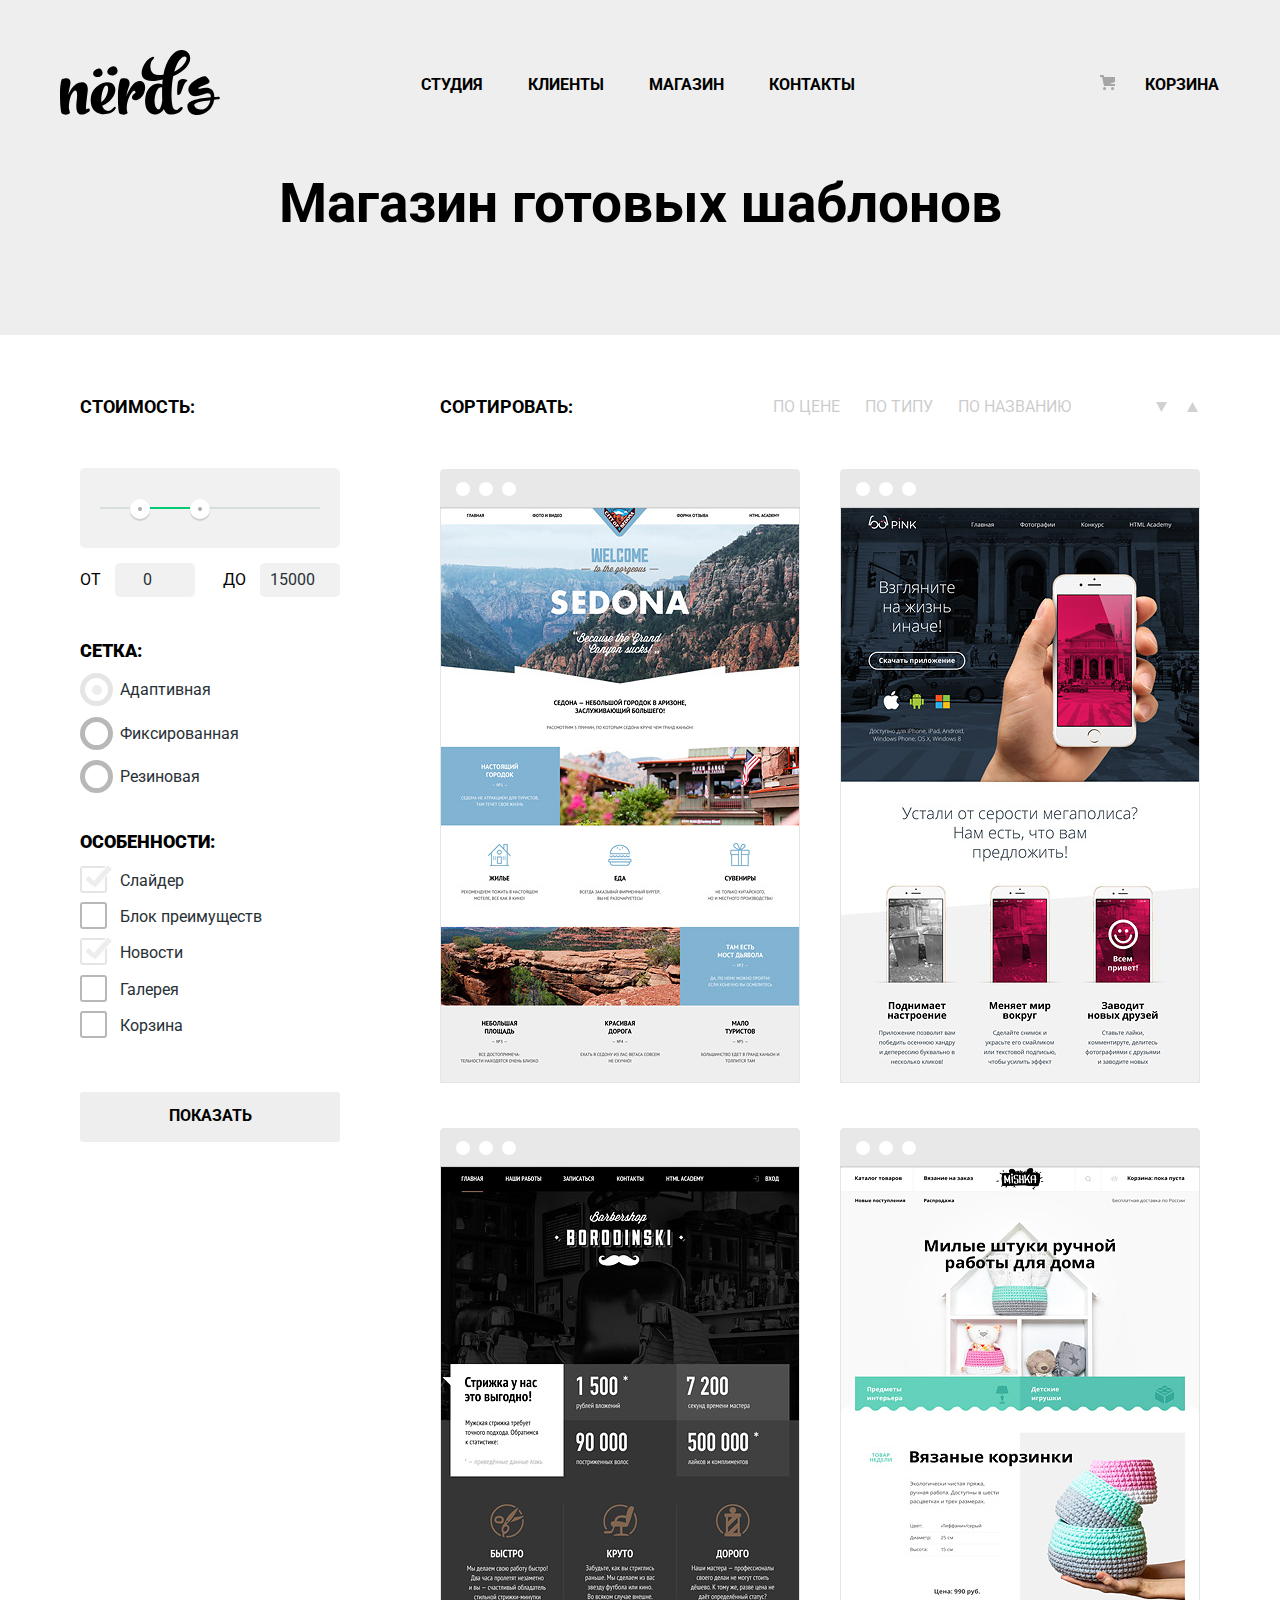
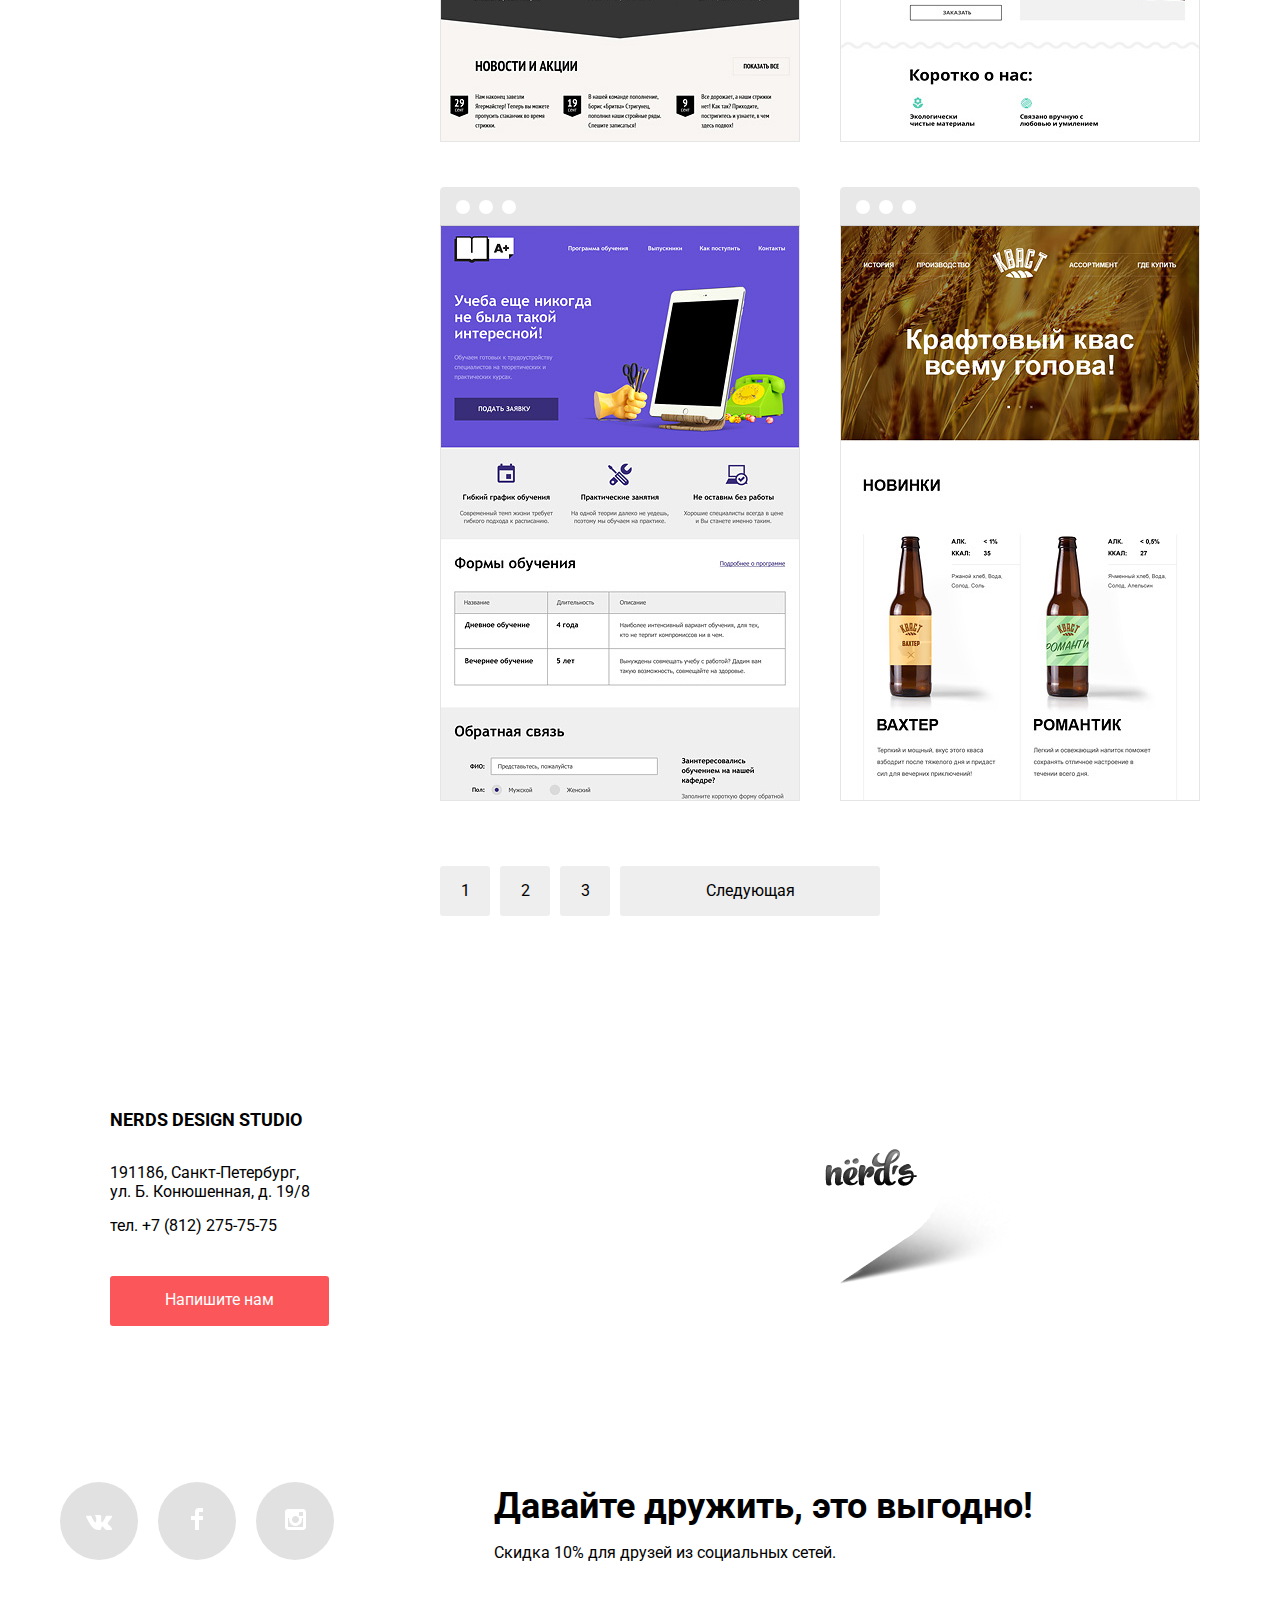
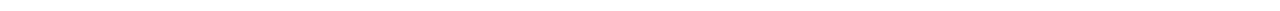
==== commit 500e6007: "Попытка 9999" ====
--- a/catalog.html
+++ b/catalog.html
@@ -89,37 +89,37 @@
      </div>
      <div class="choice-selection-main-main">
       <ul class="choice-selection-main">
-        <li class="chouce-1"><svg class='chouce-1-item' xmlns="http://www.w3.org/2000/svg" width="360" height="40" viewBox="0 0 360 40"><path fill="#4D4D4D" d="M356 0H4C1.8 0 0 1.8 0 4v36h360V4c0-2.2-1.8-4-4-4zM22.991 27a7 7 0 1 1 0-14 7 7 0 0 1 0 14zm23.011 0a7 7 0 1 1 0-14 7 7 0 0 1 0 14zm23.011 0a7 7 0 1 1 0-14 7 7 0 0 1 0 14z"/></svg>
+        <li class="choice-1"><svg class='choice-1-item' xmlns="http://www.w3.org/2000/svg" width="360" height="40" viewBox="0 0 360 40"><path fill="#4D4D4D" d="M356 0H4C1.8 0 0 1.8 0 4v36h360V4c0-2.2-1.8-4-4-4zM22.991 27a7 7 0 1 1 0-14 7 7 0 0 1 0 14zm23.011 0a7 7 0 1 1 0-14 7 7 0 0 1 0 14zm23.011 0a7 7 0 1 1 0-14 7 7 0 0 1 0 14z"/></svg>
         <img src="img/img-sedona.jpg" alt="Шаблон №1" width="360" height="576"><div class="notification-1">
       <p class="notification-main">Sedona</p>
       <p class="notification-main-main">Информационный сайт<br> для туристов</p>
       <button class="button notification-button">9900 РУБ.</button>
     </div></li>
-        <li class="chouce-2"><svg class='chouce-1-item' xmlns="http://www.w3.org/2000/svg" width="360" height="40" viewBox="0 0 360 40"><path fill="#4D4D4D" d="M356 0H4C1.8 0 0 1.8 0 4v36h360V4c0-2.2-1.8-4-4-4zM22.991 27a7 7 0 1 1 0-14 7 7 0 0 1 0 14zm23.011 0a7 7 0 1 1 0-14 7 7 0 0 1 0 14zm23.011 0a7 7 0 1 1 0-14 7 7 0 0 1 0 14z"/></svg>
+        <li class="choice-2"><svg class='choice-1-item' xmlns="http://www.w3.org/2000/svg" width="360" height="40" viewBox="0 0 360 40"><path fill="#4D4D4D" d="M356 0H4C1.8 0 0 1.8 0 4v36h360V4c0-2.2-1.8-4-4-4zM22.991 27a7 7 0 1 1 0-14 7 7 0 0 1 0 14zm23.011 0a7 7 0 1 1 0-14 7 7 0 0 1 0 14zm23.011 0a7 7 0 1 1 0-14 7 7 0 0 1 0 14z"/></svg>
         <img src="img/img-pink.jpg" alt="Шаблон №2"><div class="notification-2">
       <p class="notification-main">Pink App</p>
       <p class="notification-main-main">Продуктовый лендинг<br>приложения для iOS и Android</p>
       <button class="button notification-button">9900 РУБ.</button>
     </div></li>
-        <li class="chouce-3"><svg class='chouce-1-item' xmlns="http://www.w3.org/2000/svg" width="360" height="40" viewBox="0 0 360 40"><path fill="#4D4D4D" d="M356 0H4C1.8 0 0 1.8 0 4v36h360V4c0-2.2-1.8-4-4-4zM22.991 27a7 7 0 1 1 0-14 7 7 0 0 1 0 14zm23.011 0a7 7 0 1 1 0-14 7 7 0 0 1 0 14zm23.011 0a7 7 0 1 1 0-14 7 7 0 0 1 0 14z"/></svg>
+        <li class="choice-3"><svg class='choice-1-item' xmlns="http://www.w3.org/2000/svg" width="360" height="40" viewBox="0 0 360 40"><path fill="#4D4D4D" d="M356 0H4C1.8 0 0 1.8 0 4v36h360V4c0-2.2-1.8-4-4-4zM22.991 27a7 7 0 1 1 0-14 7 7 0 0 1 0 14zm23.011 0a7 7 0 1 1 0-14 7 7 0 0 1 0 14zm23.011 0a7 7 0 1 1 0-14 7 7 0 0 1 0 14z"/></svg>
         <img src="img/img-barbershop.jpg" alt="Шаблон №3"><div class="notification-3">
       <p class="notification-main">Barbershop</p>
       <p class="notification-main-main">Сайт для салона красоты.<br>Для мужчин, да.</p>
       <button class="button notification-button">9900 РУБ.</button>
     </div></li>
-        <li class="chouce-4"><svg class='chouce-1-item' xmlns="http://www.w3.org/2000/svg" width="360" height="40" viewBox="0 0 360 40"><path fill="#4D4D4D" d="M356 0H4C1.8 0 0 1.8 0 4v36h360V4c0-2.2-1.8-4-4-4zM22.991 27a7 7 0 1 1 0-14 7 7 0 0 1 0 14zm23.011 0a7 7 0 1 1 0-14 7 7 0 0 1 0 14zm23.011 0a7 7 0 1 1 0-14 7 7 0 0 1 0 14z"/></svg>
+        <li class="choice-4"><svg class='choice-1-item' xmlns="http://www.w3.org/2000/svg" width="360" height="40" viewBox="0 0 360 40"><path fill="#4D4D4D" d="M356 0H4C1.8 0 0 1.8 0 4v36h360V4c0-2.2-1.8-4-4-4zM22.991 27a7 7 0 1 1 0-14 7 7 0 0 1 0 14zm23.011 0a7 7 0 1 1 0-14 7 7 0 0 1 0 14zm23.011 0a7 7 0 1 1 0-14 7 7 0 0 1 0 14z"/></svg>
         <img src="img/img-mishka.jpg" alt="Шаблон №4"><div class="notification-4">
       <p class="notification-main">Mishka</p>
       <p class="notification-main-main">Интернет-магазин<br>вязаных игрушек</p>
       <button class="button notification-button">9900 РУБ.</button>
     </div></li>
-        <li class="chouce-5"><svg class='chouce-1-item' xmlns="http://www.w3.org/2000/svg" width="360" height="40" viewBox="0 0 360 40"><path fill="#4D4D4D" d="M356 0H4C1.8 0 0 1.8 0 4v36h360V4c0-2.2-1.8-4-4-4zM22.991 27a7 7 0 1 1 0-14 7 7 0 0 1 0 14zm23.011 0a7 7 0 1 1 0-14 7 7 0 0 1 0 14zm23.011 0a7 7 0 1 1 0-14 7 7 0 0 1 0 14z"/></svg>
+        <li class="choice-5"><svg class='choice-1-item' xmlns="http://www.w3.org/2000/svg" width="360" height="40" viewBox="0 0 360 40"><path fill="#4D4D4D" d="M356 0H4C1.8 0 0 1.8 0 4v36h360V4c0-2.2-1.8-4-4-4zM22.991 27a7 7 0 1 1 0-14 7 7 0 0 1 0 14zm23.011 0a7 7 0 1 1 0-14 7 7 0 0 1 0 14zm23.011 0a7 7 0 1 1 0-14 7 7 0 0 1 0 14z"/></svg>
         <img src="img/img-aplus.jpg" alt="Шаблон №5"><div class="notification-5">
       <p class="notification-main">A plus</p>
       <p class="notification-main-main">Лендинг курсов повышения<br>квалификации</p>
       <button class="button notification-button">9900 РУБ.</button>
     </div></li>
-        <li class="chouce-6"><svg class='chouce-1-item' xmlns="http://www.w3.org/2000/svg" width="360" height="40" viewBox="0 0 360 40"><path fill="#4D4D4D" d="M356 0H4C1.8 0 0 1.8 0 4v36h360V4c0-2.2-1.8-4-4-4zM22.991 27a7 7 0 1 1 0-14 7 7 0 0 1 0 14zm23.011 0a7 7 0 1 1 0-14 7 7 0 0 1 0 14zm23.011 0a7 7 0 1 1 0-14 7 7 0 0 1 0 14z"/></svg>
+        <li class="choice-6"><svg class='choice-1-item' xmlns="http://www.w3.org/2000/svg" width="360" height="40" viewBox="0 0 360 40"><path fill="#4D4D4D" d="M356 0H4C1.8 0 0 1.8 0 4v36h360V4c0-2.2-1.8-4-4-4zM22.991 27a7 7 0 1 1 0-14 7 7 0 0 1 0 14zm23.011 0a7 7 0 1 1 0-14 7 7 0 0 1 0 14zm23.011 0a7 7 0 1 1 0-14 7 7 0 0 1 0 14z"/></svg>
         <img src="img/img-kvast.jpg" alt="Шаблон №6"><div class="notification-6">
       <p class="notification-main">Кваст</p>
       <p class="notification-main-main">Промо-сайт производителя<br>крафтового кваса</p>
@@ -173,14 +173,9 @@
       <p class="notification-main-main">Промо-сайт производителя<br> крафтового кваса</p>
       <button class="button notification-button">9900 РУБ.</button>
     </div>
-
-
-
-
     <div class="main-map">
-      <!-- Сюда нужен код карты !-->
-      <img src="img/map.PNG" width="1160" height="415" alt="Изображение на карте">
-      <div class="main-map">
+      <!-- Вставить код карты !-->
+      <iframe src="https://www.google.com/maps/embed?pb=!1m14!1m12!1m3!1d499.6468565253748!2d30.32212690190287!3d59.93898795115091!2m3!1f0!2f0!3f0!3m2!1i1024!2i768!4f13.1!5e0!3m2!1sru!2sru!4v1582267621643!5m2!1sru!2sru" width="1160" height="418" frameborder="0" style="border:0;" allowfullscreen=""></iframe>
       <article class="map-contact">
         <h3 class="visually-hidden">Карточка с адресом</h3>
         <div class="map-contact-div-div">
@@ -188,11 +183,12 @@
         <p>191186, Санкт-Петербург,<br>
         ул. Б. Конюшенная, д. 19/8</p>
         <p>тел. +7 (812) 275-75-75</p>
-        <button type="button" class="button button-message-1">Напишите нам</button>  
+        <button type="button" class="button login-button">Напишите нам</button>  
         </div>
       </article>
-    </div>
-      <img src="img/map-marker.png" width="231" height="190" alt="Отметка положения на карте">
+      <div class="map-marker">
+        <img src="img/map-marker.png" width="231" height="190" alt="Офис компании по адресу ул.Большая Конюшенная 19/8, Санкт-Петербург">
+      </div>
     </div>
    <div class="modal modal-login">
     <form class="main-form" action="https://echo.htmlacademy.ru" method="post">
@@ -231,5 +227,6 @@
      <p>Скидка 10% для друзей из социальных сетей.</p>
      </div>
     </footer>
+    <script type="text/javascript" src="js/javascript.js"></script>
   </body>
 </html>--- a/css/style.css
+++ b/css/style.css
@@ -30,11 +30,13 @@
   margin-right: 20px;
   margin-left: 20px;
 }
+
 .slider {
   position: relative;
   width: 1160px;
   margin: 0 auto;
 }
+
 .slide {
   width: 100%;
   min-height: 430px;
@@ -42,9 +44,11 @@
   background-position: 100% 10px;
   transition: left 0.3s ease;
 }
+
 .slider input[type="radio"] {
   display: none;
 }
+
 .slider-controls {
   position: absolute;
   bottom: 95px;
@@ -54,6 +58,7 @@
   margin-left: -100px;
   text-align: center; 
 }
+
 .slider-controls label {
   display: inline-block;
   width: 7px;
@@ -65,19 +70,23 @@
   border-radius: 50%;
   cursor: pointer;
 }
+
 .slide-text {
   width: 520px;
   padding: 30px 0;
 }
+
 .slide-title {
   font-weight: 700;
   font-size: 55px;
 }
+
 .slide p {
   font-weight: 500;
   line-height: 22px;
   color: #283136;
 }
+
 .slide .btn {
   display: block;
   width: 240px;
@@ -95,6 +104,7 @@
   background: #fb565a;
   border-radius: 3px;
 }
+
 .slide:nth-child(1) {
   background-image: url(../img/slide1.png); 
 }
@@ -106,9 +116,11 @@
 .slide:nth-child(3) {
   background-image: url(../img/slide3.png);
 }
+
 .slide {
   display: none;
 }
+
 #btn-1:checked ~ .slides .slide:nth-child(1) {
   display: block;
 }
@@ -120,21 +132,17 @@
 #btn-3:checked ~ .slides .slide:nth-child(3) {
   display: block;
 }
+
 #btn-1:checked ~ .slider-controls label[for="btn-1"],
 #btn-2:checked ~ .slider-controls label[for="btn-2"],
 #btn-3:checked ~ .slider-controls label[for="btn-3"] {
   background-color: #c1c1c1;
 }
-/* КОНЕЦ СЛАЙДЕРА */
-
-
-/* ОФОРМЛЕНИЕ ВСЕХ ССЫЛОК */
+
 a {
 	text-decoration: none;
 	color: #000;
 }
-
-/* ОФОРМЛЕНИЕ ВСЕХ КНОПОК */
 
 .button {
 	font: inherit;
@@ -161,14 +169,13 @@
 	background-color: #d7363b;
 }
 
-.button-message-1 {
+.login-button {
 	width: 219px;
 	height: 50px;
 	border-radius: 3px;
 	margin-top: 24px;
 }
 
-/* НАЧАЛО ШАПКИ САЙТА */
 .main-logo:hover {
 	opacity: 0.8;
 }
@@ -237,7 +244,6 @@
 	width: 120px;
 }
 
-
 .site-navigation .item-site-navigation a:hover {
 	color: #ff535d;
 }
@@ -253,12 +259,12 @@
 	border-radius: 3px;
 }
 
-/* КОРЗИНА В ШАПКЕ, ПРОДОЛЖЕНИЕ ШАПКИ САЙТА */
 .user-navigation {
 	list-style-type: none;
 	font-size: 16px;
 	font-weight: 500;
 }
+
 .user-navigation .main-basket a:hover {
 	color: #ff535d;
 }
@@ -271,9 +277,6 @@
 	padding-right: 26px;
 }
 
-/* КОНЕЦ ШАПКИ САЙТА */
-
-/* Начало feature-item на INDEX.HTML  */
 .features {
 	margin-bottom: 34px;
 }
@@ -294,7 +297,6 @@
 	margin-right: 100px;
 }
 
-
 .feature-button-one {
 	width: 160px;
 	height: 50px;
@@ -330,11 +332,6 @@
 .feature-button-three:active {
 	background-color: #e6a823;
 }
-/* Конец feature-item по INDEX.HTML */
-
-
-
-/* Начало "Мы - маленькая, но гордая дизайн-студия на INDEX.HTML" */
 
 .orders {
 	list-style-type: none;
@@ -343,16 +340,19 @@
 }
 
 .orders-item {
-	margin-bottom: 36px;
+	margin-bottom: 38px;
 }
 
 .order-item-img {
 	vertical-align: middle;
+	padding-right: 5px;
+
 }
 
 .main-table {
 	width: 360px;
 	border-spacing: 5px 31px;
+	margin-top: 20px;
 }
 
 .main-table .table-item {
@@ -360,7 +360,7 @@
 	text-align: center;
 	font-size: 45px;
 	padding-right: 20px;
-	font-weight: bold;
+	font-weight: 700;
 
 }
 
@@ -370,10 +370,10 @@
 }
 
 .main-contacts {
-	padding: 0;
+	margin-top: -20px;
+	margin-bottom: 20px;
 	display: flex;
 	justify-content: space-between;
-	margin-bottom: 80px;
 }
 
 .excellence {
@@ -386,9 +386,11 @@
 	width: 360px;
 	margin-top: 38px;
 }
-/* Конец "Мы - маленькая, но гордая дизайн-студия на INDEX.HTML" */
-
-/* Начало СПОНСОРОВ на INDEX.HTML */
+
+.illustration-4 {
+	padding-top: 20px;
+}
+
 .main-brand {
 	list-style-type: none;
 	display: flex;
@@ -400,6 +402,10 @@
 	
 }
 
+.main-brand-item .main-brand-item-3 {
+	padding-top: 20px;
+}
+
 .main-brand .main-brand-item {
 	opacity: 0.2;
 }
@@ -411,20 +417,23 @@
 .main-brand .main-brand-item:active {
 	opacity: 0.1;
 }
-/* Конец СПОНСОРОВ НА INDEX.HTML*/
-
-/* КАРТЫ НА ДВУХ СТРАНИЦАХ INDEX & CATALOG */
+
 .map-contact {
 	background-color:#fff;
 	width: 320px;
 	height: 310px;
-}
-
-/* КОНЕЦ КАРТ */
+	position: relative;
+	left: 0;
+	top: -370px;
+}
 
 .main-field-div-1-2 {
 	display: flex;
 	margin-left: 70px;
+}
+
+.modal-show {
+	display: block;
 }
 
 .modal-close {
@@ -512,12 +521,17 @@
 }
 
 .map-contact-div-div {
-	padding-top: 58px;
+	padding-top: 56px;
 	margin-left: 50px;
 }
 
-/* НАЧАЛО ПОДВАЛА САЙТА НА ДВУХ СТРАНИЦАХ INDEX & CATALOG */
-	.social-networks-item {
+.map-marker {
+	position: relative;
+	left: 730px;
+	top: -640px;
+}
+
+.social-networks-item {
 	list-style-type: none;
 	border-radius: 50%;
 	background-color: #e1e1e1;
@@ -541,7 +555,7 @@
 	display: flex;
 	margin: 0 auto;
 	justify-content: flex-start;
-	height: 220px;
+	height: 180px;
 	max-width: 1160px;
 }
 
@@ -553,21 +567,18 @@
 }
 
 .discount {
-	padding-top: 80px;
+	padding-top: 55px;
 	margin-left: 140px;
 }
 
-/* КОНЕЦ ПОДВАЛА НА ДВУХ СТРАНИЦАХ INDEX & CATALOG */
-
-/* Главные надписи на сайте */
 .littering-1 {
 	font-size: 55px;
 }
 
 .littering-2 {
 	font-size: 45px;
-	margin-top: 88px;
-	margin-bottom: 50px;
+	margin-top: 80px;
+	margin-bottom: 47px;
 }
 
 .littering-3 {
@@ -577,15 +588,14 @@
 .littering-4 {
 	text-transform: uppercase;
 	font-size: 16px;
-	margin-top: 51px;
-	margin-bottom: 36px;
+	margin-top: 50px;
+	margin-bottom: 38px;
 }
 
 .littering-5 {
 	text-transform: uppercase;
 	font-size: 16px;
-	margin-top: 77px;
-	margin-bottom: 10px;
+	margin-top: 38px;
 	text-align: center;
 }
 
@@ -621,9 +631,6 @@
 	font-size: 55px;
 	font-weight: 700;
 }
-/* Конец главных надписей на сайте */
-
-/* ФИЛЬТР */
 
 .filter-item {
   margin: 0;
@@ -727,9 +734,6 @@
   text-align: right;
 }
 
-
-
-/* Боковая панель "СЕТКА, ОСОБЕННОСТИ НА СТРАНИЦЕ CATALOG" */
 .visually-hidden {
 	height: 160px;
 	background-color: #eee;
@@ -798,7 +802,7 @@
 	position: relative;
   	padding-left: 40px;
   	cursor: pointer;
-  	color: #999999;
+  	color: #283136;
   	padding-top: 7px;
 }
 
@@ -813,14 +817,16 @@
   width: 23px;
   height: 23px;
   border-radius: 50%;
-  border: 5px solid #999999;
-  color: #4d4d4d;
+  border: 5px solid #b8b8b8;
  
 }
 
 .radiobox-1 input[type="radio"]:hover + .checkbox-indicator-1 {
   border-color: #4d4d4d;
-  color: #4d4d4d;
+}
+
+.radiobox-1 input[type="radio"]:checked + .checkbox-indicator-1 {
+  border-color: #e5e5e5;
 }
 
 .radiobox-1 input[type="radio"]:checked + .checkbox-indicator-1::after {
@@ -842,7 +848,7 @@
   position: relative;
   padding-left: 40px;
   padding-top: 5px;
-  color: #999999;
+  color: #283136;
   cursor: pointer;
 }
 
@@ -856,7 +862,7 @@
   left: 0;
   width: 23px;
   height: 23px;
-  border: 2px solid #999999;
+  border: 2px solid #b8b8b8;
   border-radius: 3px;
 }
 
@@ -864,18 +870,19 @@
   border-color: #4d4d4d;
 }
 
+.checkbox-1 input[type="checkbox"]:checked + .checkbox-indicator {
+  border-color: #e5e5e5;
+}
+
 .checkbox-1 input[type="checkbox"]:checked + .checkbox-indicator::before {
-	 content: "";
-
+  content: "";
   position: absolute;
   top: 10px;
   left: 4px;
   z-index: 10;
   width: 8px;
   height: 5px;
-
   background-color: #ededed;
-
 }
 
 .checkbox-1 input[type="checkbox"]:checked + .checkbox-indicator::after {
@@ -906,27 +913,32 @@
 }
 
 .notification-main {
-	font-size: 18px;
-	font-weight: 700;
-	text-align: center;
-	margin-bottom: 20px;
-	padding-top: 20px;
-	text-transform: uppercase;
+font-size: 18px;
+font-weight: 700;
+text-align: center;
+margin-bottom: 20px;
+padding-top: 20px;
+text-transform: uppercase;
 }
 
 .notification-main-main {
-	font-size: 16px;
-	font-weight: normal;
-	text-align: center;
-	padding-bottom: 10px;
-	color: #8a8a8a;
+font-size: 16px;
+font-weight: normal;
+text-align: center;
+padding-bottom: 10px;
+color: #8a8a8a;
 }
 
 .notification-button {
-	width: 200px;
-	height: 50px;
-	margin-left: 80px;
-	border-radius: 3px;
+width: 200px;
+height: 50px;
+margin-left: 80px;
+border-radius: 3px;
+}
+
+.main-map {
+margin-top: 80px;
+height: 430px;
 }
 
 .notification-1 {
@@ -941,304 +953,341 @@
 background-color: #eeeeee;
 margin-bottom: 20px;
 }
-.chouce-1:hover .notification-1{
+.choice-1:hover .notification-1{
 display:block;
 }
 
 .notification-2 {
-	position:absolute;
-	top: 850px;
-	left:1152px;
-	bottom:0;
-	right:0;
-	display:none;
-	width: 360px;
-	height: 233px;
-	background-color: #eeeeee;
-	margin-bottom: 20px;
-}
-
-.chouce-2:hover .notification-2{
+position:absolute;
+top: 850px;
+left:1152px;
+bottom:0;
+right:0;
+display:none;
+width: 360px;
+height: 233px;
+background-color: #eeeeee;
+margin-bottom: 20px;
+}
+
+.choice-2:hover .notification-2{
 display:block;
 }
 
 .notification-3 {
-	position:absolute;
-	top: 1508px;
-	left:752px;
-	bottom:0;
-	right:0;
-	display:none;
-	width: 360px;
-	height: 233px;
-	background-color: #eeeeee;
-	margin-bottom: 20px;
-}
-
-.chouce-3:hover .notification-3{
+position:absolute;
+top: 1508px;
+left:752px;
+bottom:0;
+right:0;
+display:none;
+width: 360px;
+height: 233px;
+background-color: #eeeeee;
+margin-bottom: 20px;
+}
+
+.choice-3:hover .notification-3{
 display:block;
 }
 
 .notification-4 {
-	position:absolute;
-	top: 1508px;
-	left:1152px;
-	bottom:0;
-	right:0;
-	display:none;
-	width: 360px;
-	height: 233px;
-	background-color: #eeeeee;
-	margin-bottom: 20px;
-}
-
-.chouce-4:hover .notification-4{
+position:absolute;
+top: 1508px;
+left:1152px;
+bottom:0;
+right:0;
+display:none;
+width: 360px;
+height: 233px;
+background-color: #eeeeee;
+margin-bottom: 20px;
+}
+
+.choice-4:hover .notification-4{
 display:block;
 }
 
 .notification-5 {
-	position:absolute;
-	top: 2166px;
-	left:752px;
-	bottom:0;
-	right:0;
-	display:none;
-	width: 360px;
-	height: 233px;
-	background-color: #eeeeee;
-	margin-bottom: 20px;
-}
-
-.chouce-5:hover .notification-5{
+position:absolute;
+top: 2166px;
+left:752px;
+bottom:0;
+right:0;
+display:none;
+width: 360px;
+height: 233px;
+background-color: #eeeeee;
+margin-bottom: 20px;
+}
+
+.choice-5:hover .notification-5{
 display:block;
 }
 
 .notification-6 {
-	position:absolute;
-	top: 2166px;
-	left:1152px;
-	bottom:0;
-	right:0;
-	display:none;
-	width: 360px;
-	height: 233px;
-	background-color: #eeeeee;
-	margin-bottom: 20px;
-}
-
-.chouce-6:hover .notification-6{
+position:absolute;
+top: 2166px;
+left:1152px;
+bottom:0;
+right:0;
+display:none;
+width: 360px;
+height: 233px;
+background-color: #eeeeee;
+margin-bottom: 20px;
+}
+
+.choice-6:hover .notification-6{
 display:block;
 }
-/* Конец страницы каталога, боковая панель "СЕТКА, ОСОБЕННОСТИ" */
-
-/* Начало панели "СТОИМОСТЬ, СОРТИРОВАТЬ" */
+
 .main-setting {
-	display: flex;
-	flex-direction: column;
-	list-style-type: none;
-	margin: 0;
-	padding: 0;
+display: flex;
+flex-direction: column;
+list-style-type: none;
+margin: 0;
+padding: 0;
 }
 
 .main-sort {
-	display: flex;
+display: flex;
 }
 .sort {
-	display: flex;
-	list-style-type: none;
-	margin: 0;
-	padding: 0;
-	margin-bottom: 50px;
+display: flex;
+list-style-type: none;
+margin: 0;
+padding: 0;
+margin-bottom: 50px;
 }
 
 .setting {
-	display: flex;
-	justify-content: flex-end;
-	list-style-type: none;
-	margin: 0;
-	padding: 0;
-	margin-left: 200px;
-	padding-top: 3px;
+display: flex;
+justify-content: flex-end;
+list-style-type: none;
+margin: 0;
+padding: 0;
+margin-left: 200px;
+padding-top: 3px;
 }
 .setting-item {
-	display: flex;
-	display: inline-block;
-	list-style-type: none;
-	margin-right: 25px;
-	opacity: 0.2;
+display: flex;
+display: inline-block;
+list-style-type: none;
+margin-right: 25px;
+opacity: 0.2;
 }
 
 .setting-item:hover {
-	opacity: 0.6;
+opacity: 0.6;
 }
 
 .setting-item:active {
-	opacity: 1;
+opacity: 1;
 }
 
 .down-up {
-	list-style-type: none;
-	margin: 0;
-	padding: 0;
-	display: flex;
-	margin-left: 40px;
-	padding-top: 7px;
+list-style-type: none;
+margin: 0;
+padding: 0;
+display: flex;
+margin-left: 40px;
+padding-top: 7px;
 }
 
 .setting-item-two {
-	display: flex;
-	margin-left: 20px;
-}
-/* Конец панели "СТОИМОСТЬ, СОРТИРОВАТЬ" */
-
-/* НАЧАЛО КАТАЛОГА КАРТИНКИ */
+display: flex;
+margin-left: 20px;
+}
+
 .choice-selection-main {
-	display: flex;
-	flex-wrap: wrap;
-	justify-content: space-between;
-	list-style-type: none;
-	margin: 0;
-	padding: 0;
+display: flex;
+flex-wrap: wrap;
+justify-content: space-between;
+list-style-type: none;
+margin: 0;
+padding: 0;
 }
 
 .container-main-main {
-	display: flex;
-	justify-content: space-around;
-	margin-top: 60px;
+display: flex;
+justify-content: space-around;
+margin-top: 60px;
 }
 
 .choice-selection {
-	max-width: 760px;
-	margin-left: 60px;
-}
-
-.chouce-1 {
-	display: flex;
-	flex-wrap: wrap;
-	display: inline-block;
-	width: 360px;
-	margin-bottom: 40px;
-}
-
-.chouce-2 {
-	display: flex;
-	flex-wrap: wrap;
-	display: inline-block;
-	width: 360px;
-	margin-bottom: 40px;
-}
-
-.chouce-3 {
-	display: flex;
-	flex-wrap: wrap;
-	display: inline-block;
-	width: 360px;
-	margin-bottom: 40px;
-}
-
-.chouce-4 {
-	display: flex;
-	flex-wrap: wrap;
-	display: inline-block;
-	width: 360px;
-	margin-bottom: 40px;
-}
-
-.chouce-5 {
-	display: flex;
-	flex-wrap: wrap;
-	display: inline-block;
-	width: 360px;
-	margin-bottom: 40px;
-}
-
-.chouce-6 {
-	display: flex;
-	flex-wrap: wrap;
-	display: inline-block;
-	width: 360px;
-	margin-bottom: 40px;
+max-width: 760px;
+margin-left: 60px;
+}
+
+.choice-1 {
+display: flex;
+flex-wrap: wrap;
+display: inline-block;
+width: 360px;
+margin-bottom: 40px;
+}
+
+.choice-2 {
+display: flex;
+flex-wrap: wrap;
+display: inline-block;
+width: 360px;
+margin-bottom: 40px;
+}
+
+.choice-3 {
+display: flex;
+flex-wrap: wrap;
+display: inline-block;
+width: 360px;
+margin-bottom: 40px;
+}
+
+.choice-4 {
+display: flex;
+flex-wrap: wrap;
+display: inline-block;
+width: 360px;
+margin-bottom: 40px;
+}
+
+.choice-5 {
+display: flex;
+flex-wrap: wrap;
+display: inline-block;
+width: 360px;
+margin-bottom: 40px;
+}
+
+.choice-6 {
+display: flex;
+flex-wrap: wrap;
+display: inline-block;
+width: 360px;
+margin-bottom: 40px;
 }
 
 .choice-selection-main img {
-	margin-top: -6px;
-}
-
-.chouce-1-item {
-	opacity: 0.12;
-}
-
-.chouce-1-item:hover {
-	opacity: 1;
+margin-top: -6px;
+}
+
+.choice-1-item {
+opacity: 0.12;
+}
+
+.choice-1-item:hover {
+opacity: 1;
 }
 
 .down-up-icon {
-	opacity: 0.2;
+opacity: 0.2;
 }
 
 .down-up-icon:hover {
-	opacity: 0.6;
+opacity: 0.6;
 }
 
 .down-up-icon:active {
-	opacity: 1;
-}
-
-
-/* КОНЕЦ КАТАЛОГА КАРТИНКИ */
-
-/* НАЧАЛО ПЕРЕКЛЮЧАТЕЛЕЙ КАТАЛОГА КАРТИНКИ */
+opacity: 1;
+}
 
 .pagination {
-	display: flex;
-	list-style-type: none;
-	justify-content: center;
+display: flex;
+list-style-type: none;
+justify-content: center;
 }
 
 .pagination .pagination-item {
-	font: inherit;
-	text-align: center;
-	color: #fff;
-	line-height: 50px;
-	vertical-align: middle;
-	background-color: #eeeeee;
-	border: none;
-	width: 50px;
-	height: 50px;
-	margin: 5px;
-	border-radius: 3px;
+font: inherit;
+text-align: center;
+color: #fff;
+line-height: 50px;
+vertical-align: middle;
+background-color: #eeeeee;
+border: none;
+width: 50px;
+height: 50px;
+margin: 5px;
+border-radius: 3px;
 }
 .pagination :last-child {
-	width: 260px;
-	height: 50px;
+width: 260px;
+height: 50px;
 }
 
 .pagination .pagination-item:hover {
-	background-color: #dfdfdf;
+background-color: #dfdfdf;
 }
 
 .pagination .pagination-item:active {
-	background-color: #d5d5d5;
-}
-
-/* КОНЕЦ ПЕРЕКЛЮЧАТЕЛЕЙ КАТАЛОГА КАРТИНКИ */
-
-/* ФОРМЫ  */
+background-color: #d5d5d5;
+}
+
 .modal {
-	position: fixed;
-	background-color: #fff;
-	box-shadow: 0 20px 40px rgba(0, 0, 0, 0.8);
-	display: none;
+position: fixed;
+background-color: #fff;
+box-shadow: 0 20px 40px rgba(0, 0, 0, 0.8);
 }
 
 .modal-login {
-	top: 360px;
-    left: 30%;
-    width: 667px;
-	height: 410px;
+top: 360px;
+left: 30%;
+width: 667px;
+height: 410px;
+display: none;
 }
 
 .bar {
-	margin-left: 20%;
-	width: 30%;
+margin-left: 20%;
+width: 30%;
+}
+
+.modal-show {
+display: block;
+animation: bounce 0.6s;
+}
+
+.modal-error {
+animation: shake 0.6s;
+}
+
+@keyframes bounce {
+0% {
+transform: translateY(-2000px);
+  }
+
+70% {
+transform: translateY(30px);
+  }
+
+90% {
+transform: translateY(-10px);
+  }
+
+100% {
+transform: translateY(0);
+  }
+}
+
+@keyframes shake {
+0%,
+100% {
+transform: translateX(0);
+  }
+
+10%,
+30%,
+50%,
+70%,
+90% {
+transform: translateX(-10px);
+  }
+
+20%,
+40%,
+60%,
+80% {
+transform: translateX(10px);
+  }
 }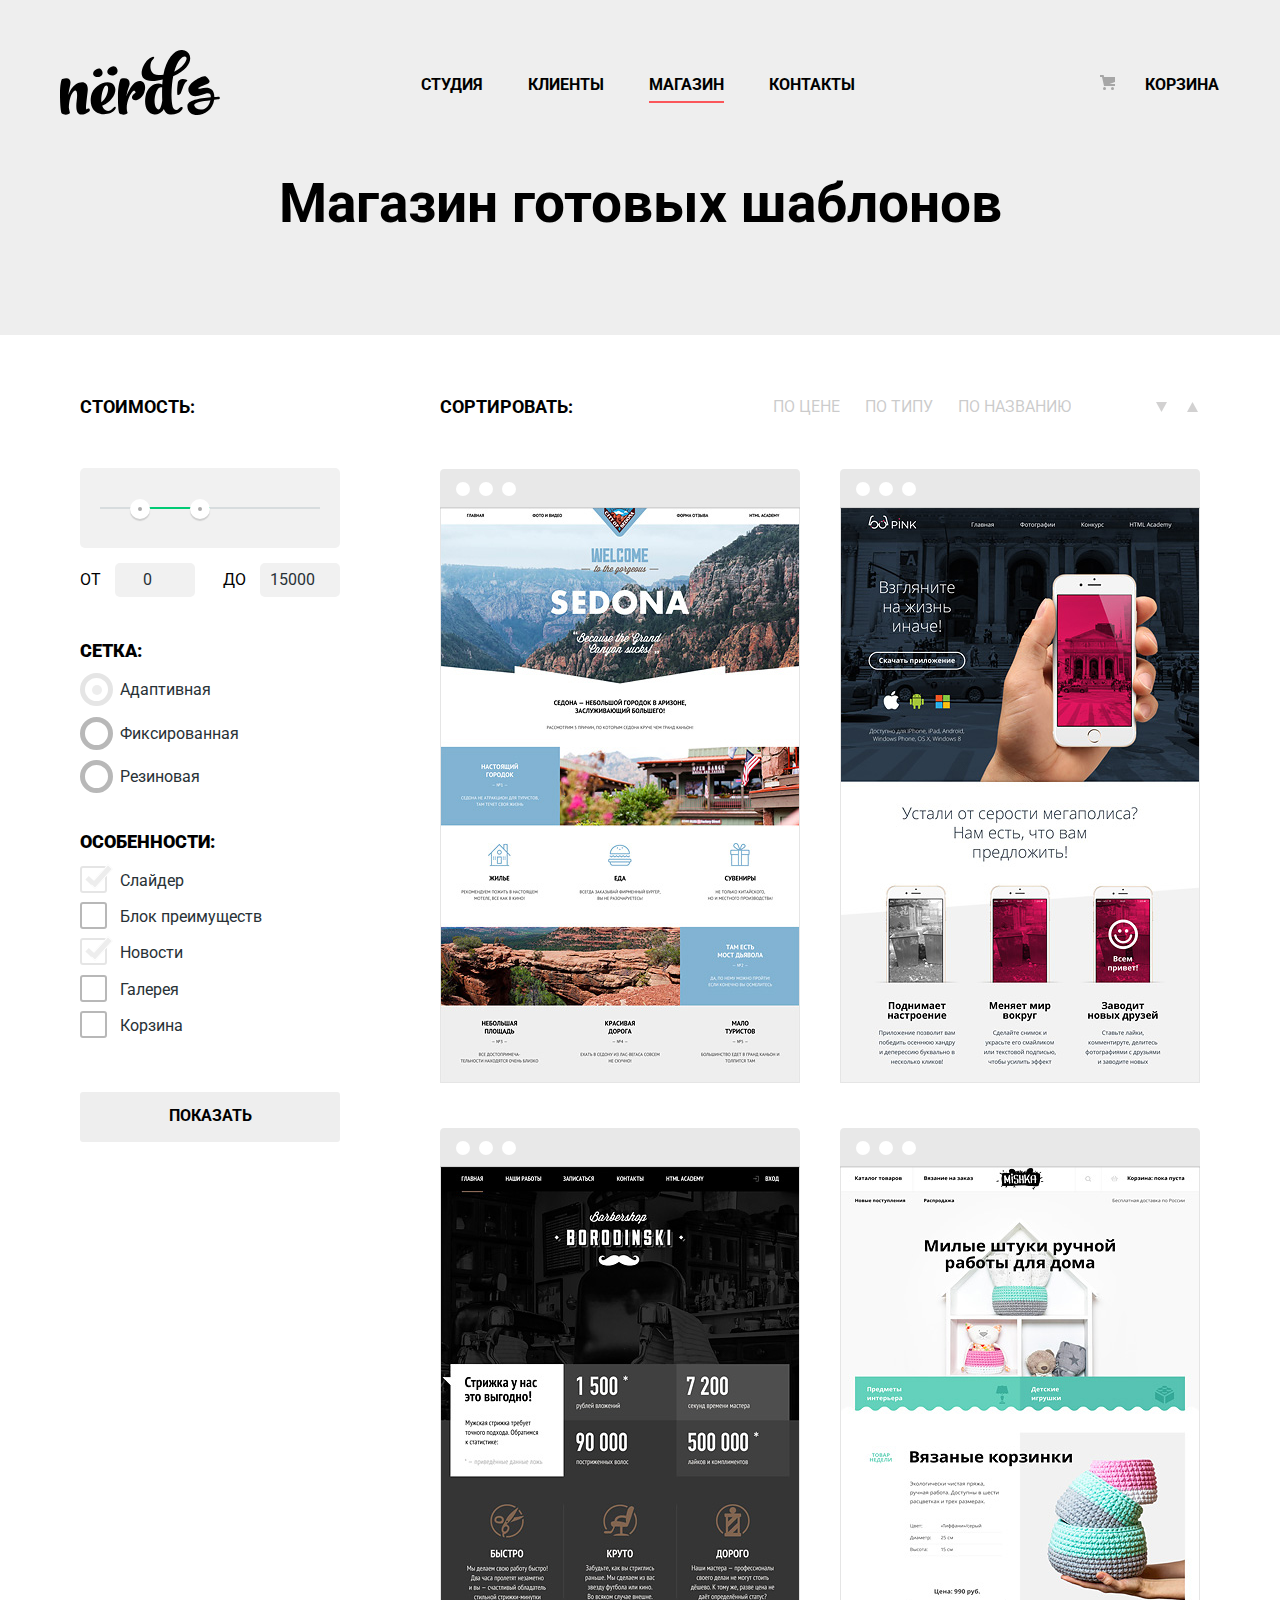
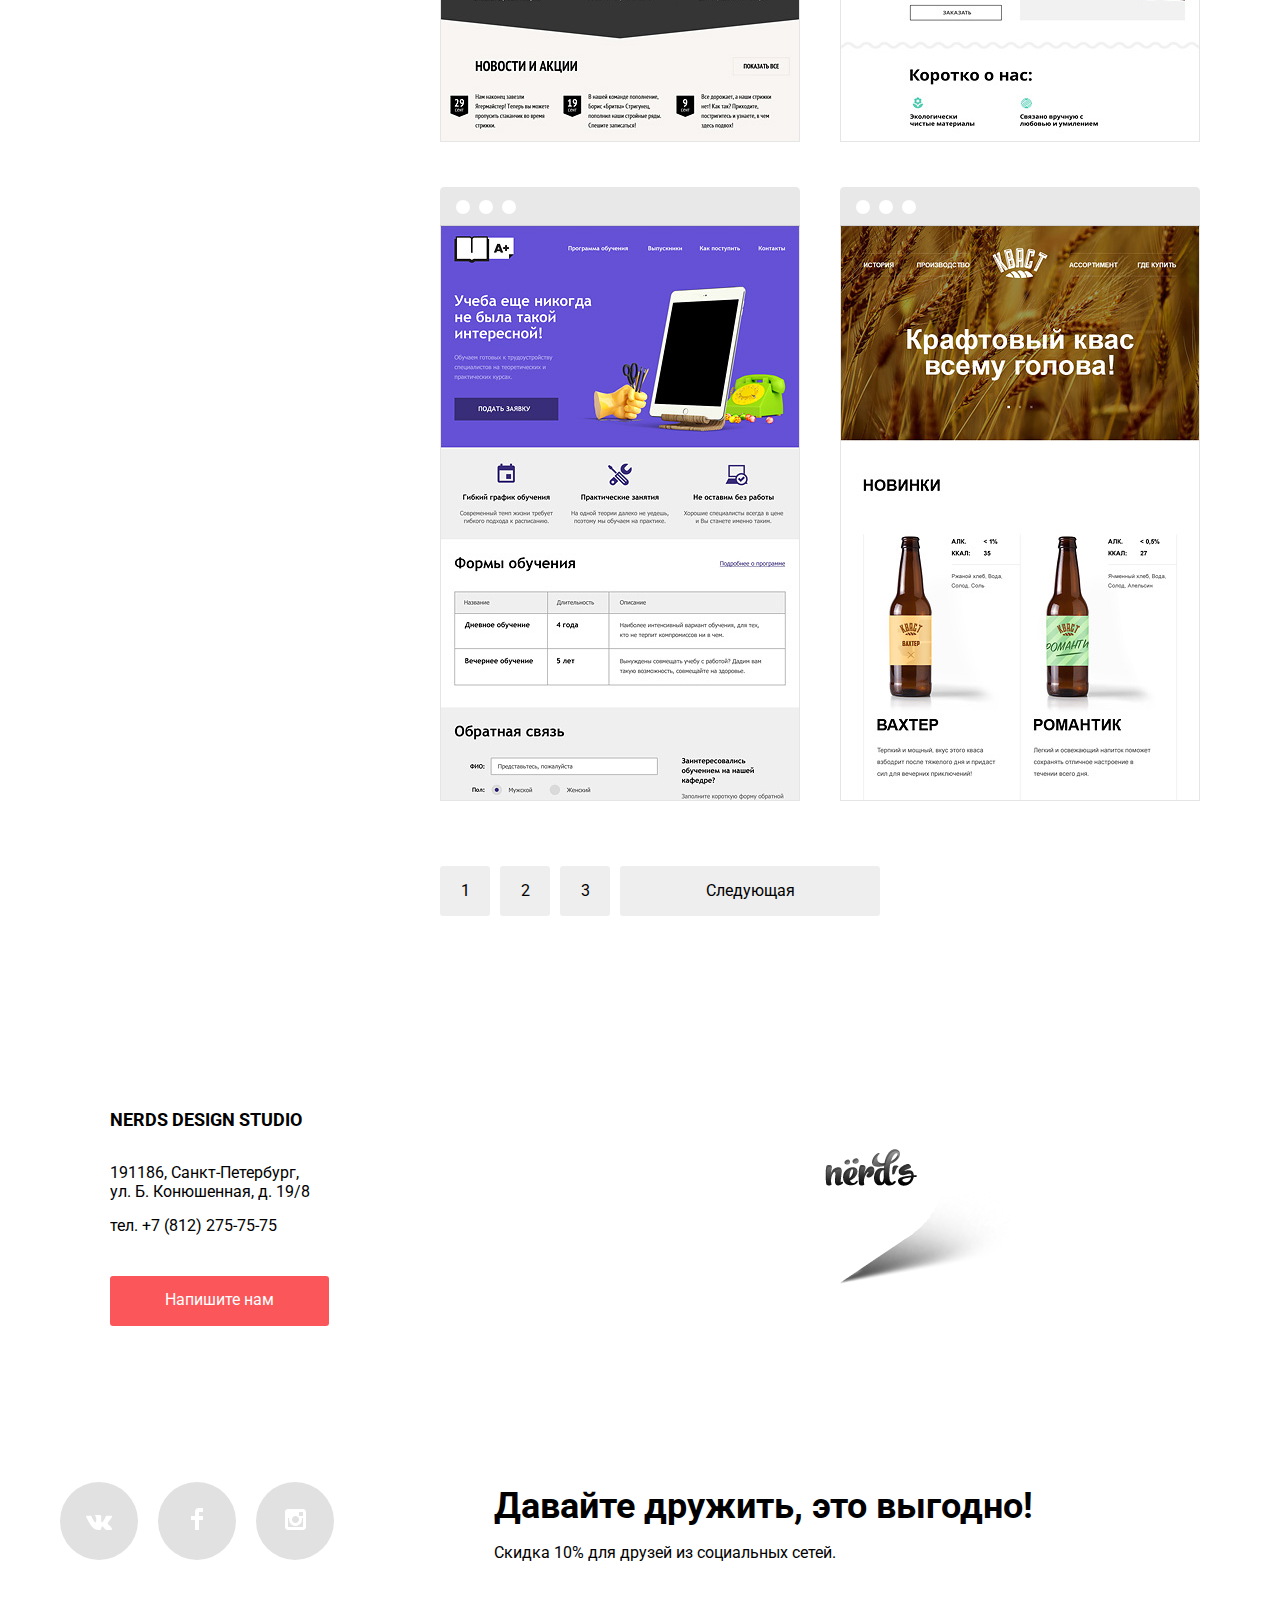
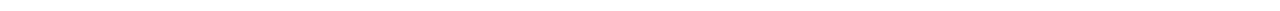
==== commit 510d9d7d: "Исправления_012" ====
--- a/catalog.html
+++ b/catalog.html
@@ -18,7 +18,7 @@
       <ul class="site-navigation">
       <li class="item-site-navigation"><a href="#"><b>СТУДИЯ</b></a></li>
       <li class="item-site-navigation"><a href="#"><b>КЛИЕНТЫ</b></a></li>
-      <li class="item-site-navigation"><a href="catalog.html"><b>МАГАЗИН</b></a></li>
+      <li class="item-site-navigation"><a href="catalog.html" class="link-navigation"><b>МАГАЗИН</b></a></li>
       <li class="item-site-navigation"><a href="#"><b>КОНТАКТЫ</b></a></li>
       </ul>
       <ul class="user-navigation">
@@ -68,7 +68,7 @@
      <li class="choice-features-item"><label class="checkbox-1"><input type="checkbox" name="option2" class="visually-hidden"><span class="checkbox-indicator"></span>Галерея</label></li>
      <li class="choice-features-item"><label class="checkbox-1"><input type="checkbox" name="option2" class="visually-hidden"><span class="checkbox-indicator"></span>Корзина</label></li>   
     </ul>
-    <button type="button" class="button show-grid"> <b>ПОКАЗАТЬ</b></button>
+    <button type="submit" class="button show-grid"> <b>ПОКАЗАТЬ</b></button>
     </div>
   </form>
     </div>
@@ -173,9 +173,37 @@
       <p class="notification-main-main">Промо-сайт производителя<br> крафтового кваса</p>
       <button class="button notification-button">9900 РУБ.</button>
     </div>
+
+   <div class="modal modal-login">
+    <form class="main-form" action="https://echo.htmlacademy.ru" method="post">
+    <h2 class="littering-7">Напишите нам</h2>
+    <div class="main-field-div-1-2">
+      <button type="button" class="modal-close"></button>
+    <div class="field-div-1">
+    <p>
+    <label for="name-user"><b>Ваше имя:</b></label><br>
+    <input id="name-user" type="text" name="name" value="" placeholder="Имя Фамилия" class="field-div">
+    </p>  
+    </div>
+    <div class="field-div-2">
+    <p>
+    <label for="user-email"><b>Ваш e-mail</b></label><br>
+    <input id="user-email" type="email" name="login" placeholder="email@example.com" class="field-div">
+    </p>  
+    </div>
+    </div>
+    <div class="field-div-div">
+      <label for="main-comment"><b>Текст письма:</b></label><br>
+     <textarea name="comment" placeholder="В свободной форме" id="main-comment" class="field-div-div-1"></textarea><br>  
+    </div>
+    <button type="submit" class="button main-button-form">Отправить</button>
+    </form> 
+    </div>
+    </main>
     <div class="main-map">
       <!-- Вставить код карты !-->
-      <iframe src="https://www.google.com/maps/embed?pb=!1m14!1m12!1m3!1d499.6468565253748!2d30.32212690190287!3d59.93898795115091!2m3!1f0!2f0!3f0!3m2!1i1024!2i768!4f13.1!5e0!3m2!1sru!2sru!4v1582267621643!5m2!1sru!2sru" width="1160" height="418" frameborder="0" style="border:0;" allowfullscreen=""></iframe>
+      <iframe src="https://www.google.com/maps/embed?pb=!1m14!1m12!1m3!1d499.6468565253748!2d30.32212690190287!3d59.93898795115091!2m3!1f0!2f0!3f0!3m2!1i1024!2i768!4f13.1!5e0!3m2!1sru!2sru!4v1582267621643!5m2!1sru!2sru" width="100%" height="418" frameborder="0" style="border:0;" allowfullscreen=""></iframe>
+      <div class="container-1">
       <article class="map-contact">
         <h3 class="visually-hidden">Карточка с адресом</h3>
         <div class="map-contact-div-div">
@@ -190,32 +218,7 @@
         <img src="img/map-marker.png" width="231" height="190" alt="Офис компании по адресу ул.Большая Конюшенная 19/8, Санкт-Петербург">
       </div>
     </div>
-   <div class="modal modal-login">
-    <form class="main-form" action="https://echo.htmlacademy.ru" method="post">
-    <h2 class="littering-7">Напишите нам</h2>
-    <div class="main-field-div-1-2">
-      <button type="button" class="modal-close"></button>
-    <div class="field-div-1">
-    <p>
-    <label for="name-user"><b>Ваше имя:</b></label><br>
-    <input id="name-user" type="text" name="name" value="" placeholder="Имя Фамилия" class="field-div">
-    </p>  
-    </div>
-    <div class="field-div-2">
-    <p>
-    <label for="user-email"><b>Ваш e-mail</b></label><br>
-    <input id="user-email" type="email" name="login" placeholder="email@example.com" class="field-div">
-    </p>  
-    </div>
-    </div>
-    <div class="field-div-div">
-      <label for="main-comment"><b>Текст письма:</b></label><br>
-     <textarea name="comment" placeholder="В свободной форме" id="main-comment" class="field-div-div-1"></textarea><br>  
-    </div>
-    <button type="submit" class="button main-button-form">Отправить</button>
-    </form> 
-    </div>
-    </main>
+    </div>
     <footer class="page-footer">
      <ul class="social-networks">
       <li class="social-networks-item"><a href="#"><svg xmlns="http://www.w3.org/2000/svg" width="26" height="15" viewBox="0 0 26 15"><path fill="#FFF" d="M16.138 11.51c.956-.309 2.18 2.04 3.483 2.939.978.681 1.727.534 1.727.534l3.473-.05s1.815-.112.957-1.554c-.071-.12-.503-1.069-2.585-3.022-2.177-2.043-1.882-1.712.739-5.244 1.597-2.153 2.236-3.468 2.036-4.028-.192-.539-1.365-.399-1.365-.399L20.69.713c-.381.001-.704.119-.851.515-.003.004-.621 1.666-1.445 3.079-1.741 2.989-2.436 3.148-2.724 2.961-.661-.433-.494-1.737-.494-2.664 0-2.897.432-4.105-.846-4.417-.427-.104-.739-.172-1.828-.182-1.392-.021-2.574 0-3.244.329-.445.223-.786.712-.579.74.26.035.843.16 1.155.586.401.552.389 1.789.389 1.789s.229 3.411-.54 3.834c-.528.29-1.25-.302-2.803-3.016-.793-1.388-1.392-2.922-1.392-2.922s-.116-.285-.326-.441c-.25-.185-.6-.244-.6-.244L.848.684S.29.7.085.946c-.182.218-.015.668-.015.668s2.909 6.881 6.203 10.347c3.02 3.182 6.452 2.971 6.452 2.971h1.555s.469-.054.709-.312c.224-.24.214-.691.214-.691s-.031-2.109.935-2.419z"/></svg></a></li>
--- a/css/style.css
+++ b/css/style.css
@@ -5,6 +5,7 @@
 	font-size: 16px;
 	font-weight: 400;
 	min-width: 1200px;
+	overflow-x: hidden; 
 }
 
 .visually-hidden:not(:focus):not(:active),
@@ -31,6 +32,11 @@
   margin-left: 20px;
 }
 
+.link-navigation {
+	border-bottom: 2px solid #fb565a;
+	padding-bottom: 7px;
+}
+
 .slider {
   position: relative;
   width: 1160px;
@@ -39,7 +45,7 @@
 
 .slide {
   width: 100%;
-  min-height: 430px;
+  min-height: 420px;
   background-repeat: no-repeat;
   background-position: 100% 10px;
   transition: left 0.3s ease;
@@ -198,7 +204,7 @@
 }
 
 .main-navigation-wrapper {
-	width: 100%;
+	width: auto;
 	min-height: 70px;
 	background-color: transparent;
 	margin-top: 50px;
@@ -212,6 +218,13 @@
   width: 1160px;
   margin: 0 auto;
   padding: 0;
+}
+
+.container-1 {
+	width: 1160px;
+	margin: 0 auto;
+	padding: 0;
+	height: 0;
 }
 
 .main-navigation-wrapper .container {
@@ -235,6 +248,11 @@
 	margin-right: 45px;
 }
 
+.item-site-navigation a:active {
+	text-decoration: underline;
+	color: red;
+}
+
 .user-navigation {
 	display: flex;
 	align-items: center;
@@ -398,12 +416,8 @@
 	margin: 0;
 	padding: 0;
 	margin-top: 44px;
-	margin-bottom: 44px;
-	
-}
-
-.main-brand-item .main-brand-item-3 {
-	padding-top: 20px;
+	margin-bottom: 40px;
+	align-items: center;
 }
 
 .main-brand .main-brand-item {
@@ -470,6 +484,8 @@
 	height: 35px;
 	width: 245px;
 	margin-top: 8px;
+	border-radius: 3px;
+	outline: none;
 }
 
 .field-div:hover {
@@ -497,6 +513,8 @@
 	height: 82px;
 	width: 521px;
 	margin-top: 8px;
+	border-radius: 3px;
+	outline: none;
 }
 
 .field-div-div-1:hover {
@@ -625,6 +643,7 @@
 	flex-wrap: wrap;
 	justify-content: center;
 	min-height: 200px;
+	width: auto;
 }
 
 .littering-10-text {
@@ -921,6 +940,14 @@
 text-transform: uppercase;
 }
 
+.notification-main:hover {
+	color: #fb565a;
+}
+
+.notification-main:active {
+	color: #b2b2b2;
+}
+
 .notification-main-main {
 font-size: 16px;
 font-weight: normal;
@@ -941,17 +968,19 @@
 height: 430px;
 }
 
+.main-map-1 {
+	margin-top: 80px;
+	height: 430px;
+}
+
 .notification-1 {
 position:absolute;
-top: 850px;
-left:752px;
 bottom:0;
 right:0;
 display:none;
 width: 360px;
 height: 233px;
 background-color: #eeeeee;
-margin-bottom: 20px;
 }
 .choice-1:hover .notification-1{
 display:block;
@@ -959,15 +988,12 @@
 
 .notification-2 {
 position:absolute;
-top: 850px;
-left:1152px;
 bottom:0;
 right:0;
 display:none;
 width: 360px;
 height: 233px;
 background-color: #eeeeee;
-margin-bottom: 20px;
 }
 
 .choice-2:hover .notification-2{
@@ -976,15 +1002,12 @@
 
 .notification-3 {
 position:absolute;
-top: 1508px;
-left:752px;
 bottom:0;
 right:0;
 display:none;
 width: 360px;
 height: 233px;
 background-color: #eeeeee;
-margin-bottom: 20px;
 }
 
 .choice-3:hover .notification-3{
@@ -993,15 +1016,12 @@
 
 .notification-4 {
 position:absolute;
-top: 1508px;
-left:1152px;
 bottom:0;
 right:0;
 display:none;
 width: 360px;
 height: 233px;
 background-color: #eeeeee;
-margin-bottom: 20px;
 }
 
 .choice-4:hover .notification-4{
@@ -1010,15 +1030,12 @@
 
 .notification-5 {
 position:absolute;
-top: 2166px;
-left:752px;
 bottom:0;
 right:0;
 display:none;
 width: 360px;
 height: 233px;
 background-color: #eeeeee;
-margin-bottom: 20px;
 }
 
 .choice-5:hover .notification-5{
@@ -1027,15 +1044,12 @@
 
 .notification-6 {
 position:absolute;
-top: 2166px;
-left:1152px;
 bottom:0;
 right:0;
 display:none;
 width: 360px;
 height: 233px;
 background-color: #eeeeee;
-margin-bottom: 20px;
 }
 
 .choice-6:hover .notification-6{
@@ -1121,6 +1135,7 @@
 }
 
 .choice-1 {
+position: relative;
 display: flex;
 flex-wrap: wrap;
 display: inline-block;
@@ -1129,6 +1144,7 @@
 }
 
 .choice-2 {
+position: relative;
 display: flex;
 flex-wrap: wrap;
 display: inline-block;
@@ -1137,6 +1153,7 @@
 }
 
 .choice-3 {
+position: relative;
 display: flex;
 flex-wrap: wrap;
 display: inline-block;
@@ -1145,6 +1162,7 @@
 }
 
 .choice-4 {
+position: relative;
 display: flex;
 flex-wrap: wrap;
 display: inline-block;
@@ -1153,6 +1171,7 @@
 }
 
 .choice-5 {
+position: relative;
 display: flex;
 flex-wrap: wrap;
 display: inline-block;
@@ -1161,6 +1180,7 @@
 }
 
 .choice-6 {
+position: relative;
 display: flex;
 flex-wrap: wrap;
 display: inline-block;
@@ -1226,16 +1246,22 @@
 
 .modal {
 position: fixed;
+top: 50%;
+left: 50%;
+z-index: 100;
+transform: translate(-50%, -50%);
 background-color: #fff;
 box-shadow: 0 20px 40px rgba(0, 0, 0, 0.8);
 }
 
 .modal-login {
+
 top: 360px;
-left: 30%;
 width: 667px;
 height: 410px;
 display: none;
+box-shadow: 0 20px 40px 0 rgba(0,1,1,.75);
+background-color: #fff;
 }
 
 .bar {
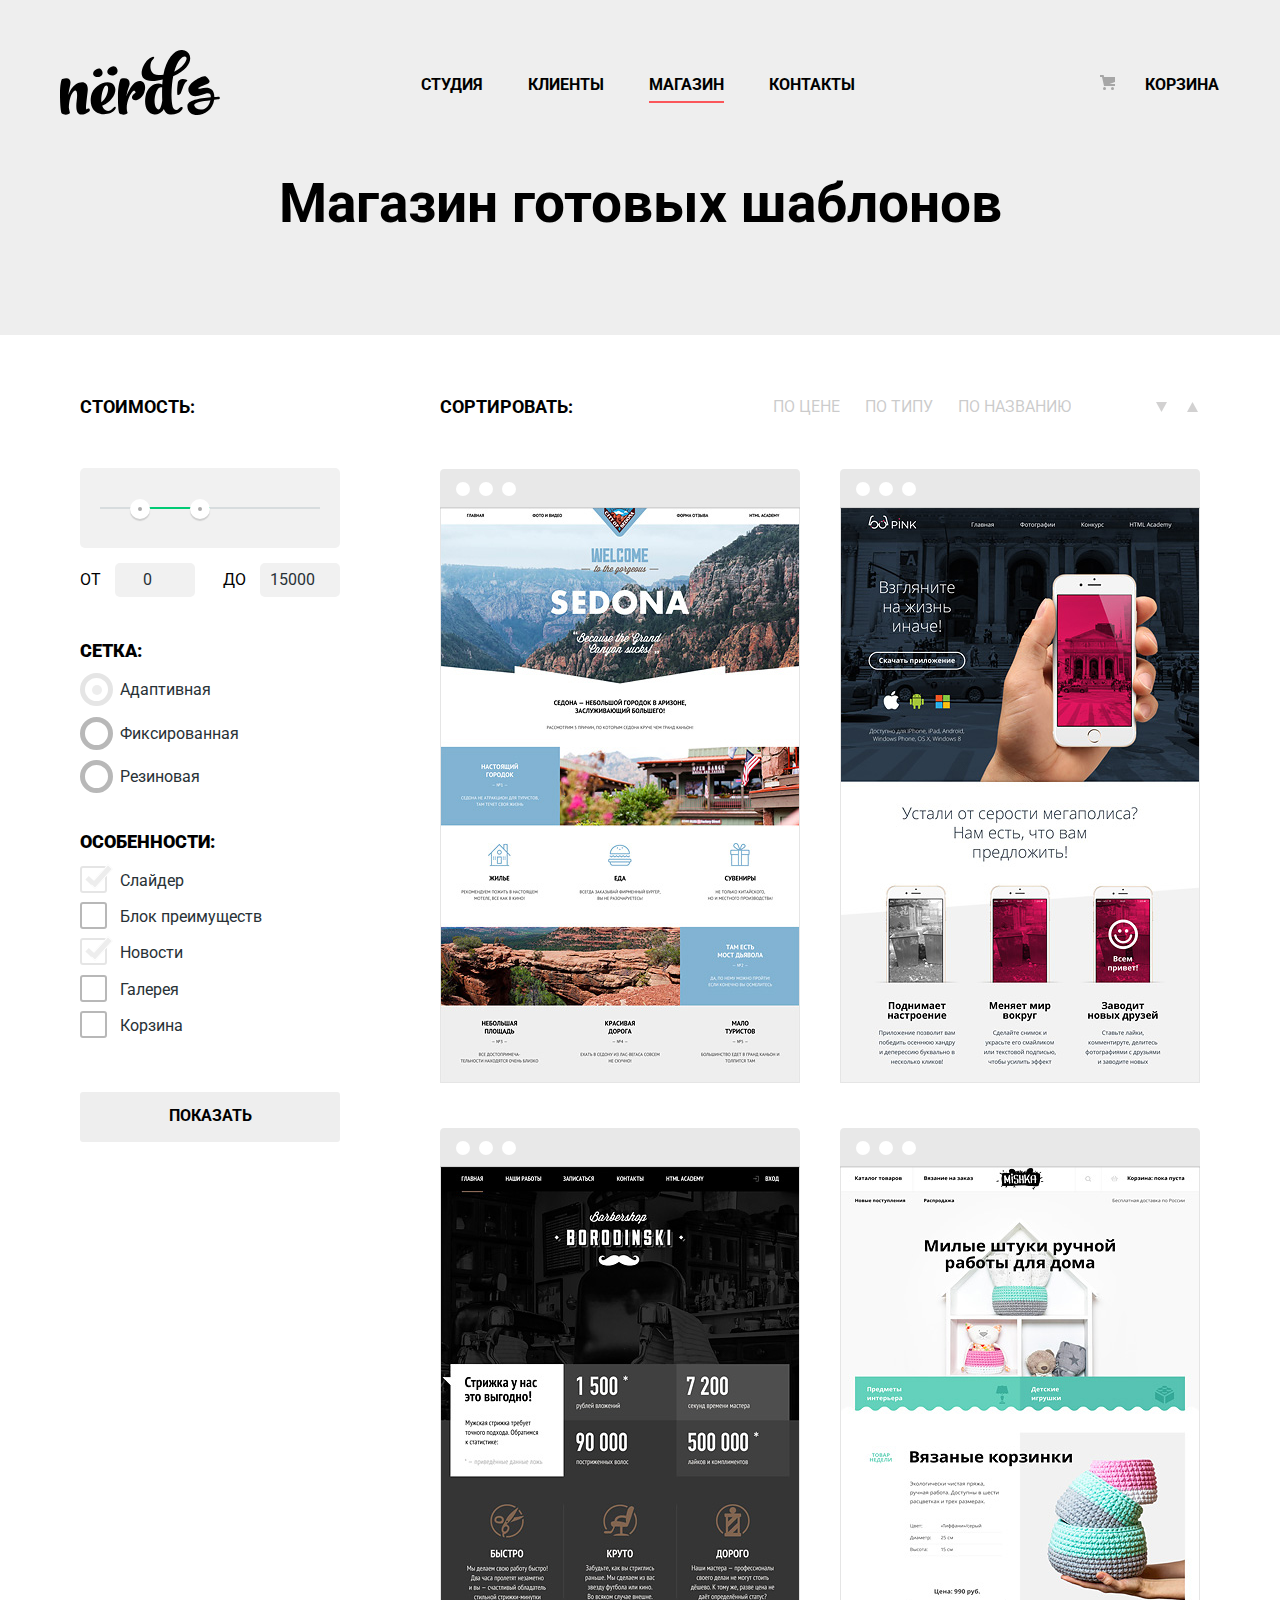
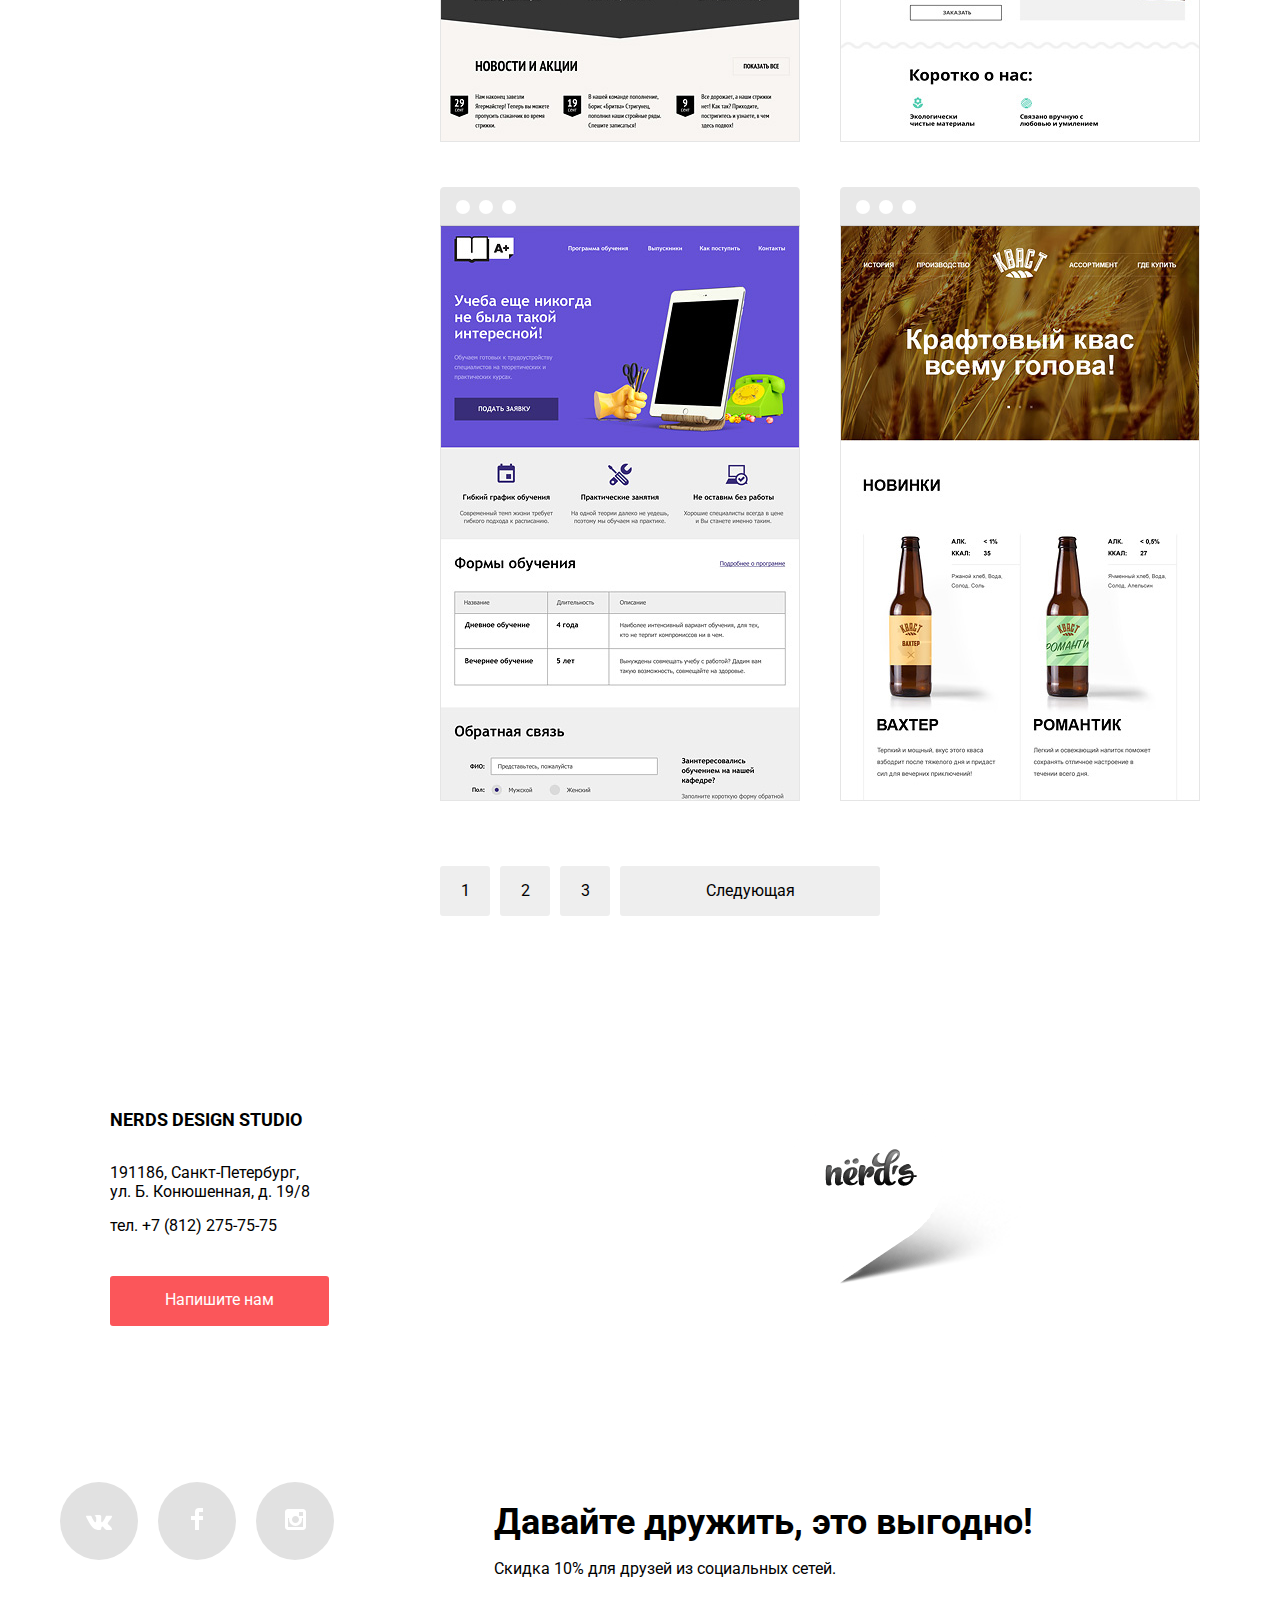
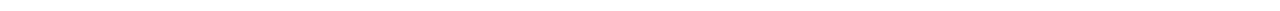
==== commit 9067d5f0: "Большая защита" ====
--- a/catalog.html
+++ b/catalog.html
@@ -5,7 +5,7 @@
     <title>HTML Academy: Нёрдс</title>
     <link href="https://fonts.googleapis.com/css?family=Roboto&display=swap" rel="stylesheet">
     <link rel="stylesheet" type="text/css" href="css/normalize.css">
-    <link rel="stylesheet" type="text/css" href="css/style.css">
+    <link rel="stylesheet" type="text/css" href="css/style-minimaze.css">
   </head>
   <body>
     <header class="main-header">
@@ -22,7 +22,7 @@
       <li class="item-site-navigation"><a href="#"><b>КОНТАКТЫ</b></a></li>
       </ul>
       <ul class="user-navigation">
-       <li class="main-basket"><svg xmlns="http://www.w3.org/2000/svg" width="15" height="15" viewBox="0 0 15 15" class='basket-svvg'><circle fill="#a6a6a6" cx="4.5" cy="13.5" r="1.5"/><circle fill="#a6a6a6" cx="12.5" cy="13.5" r="1.5"/><path fill="#a6a6a6" d="M15 2H4.07l-.422-2H0v2h2.031l1.985 9H15V9H9.441L15 6.951z"/></svg><a href="#"><b> КОРЗИНА</b></a></li>
+       <li class="main-basket"><svg xmlns="http://www.w3.org/2000/svg" width="15" height="15" viewBox="0 0 15 15" class='basket-svg'><circle fill="#a6a6a6" cx="4.5" cy="13.5" r="1.5"/><circle fill="#a6a6a6" cx="12.5" cy="13.5" r="1.5"/><path fill="#a6a6a6" d="M15 2H4.07l-.422-2H0v2h2.031l1.985 9H15V9H9.441L15 6.951z"/></svg><a href="#"><b> КОРЗИНА</b></a></li>
       </ul>  
       </div>
       </div>
@@ -92,37 +92,43 @@
         <li class="choice-1"><svg class='choice-1-item' xmlns="http://www.w3.org/2000/svg" width="360" height="40" viewBox="0 0 360 40"><path fill="#4D4D4D" d="M356 0H4C1.8 0 0 1.8 0 4v36h360V4c0-2.2-1.8-4-4-4zM22.991 27a7 7 0 1 1 0-14 7 7 0 0 1 0 14zm23.011 0a7 7 0 1 1 0-14 7 7 0 0 1 0 14zm23.011 0a7 7 0 1 1 0-14 7 7 0 0 1 0 14z"/></svg>
         <img src="img/img-sedona.jpg" alt="Шаблон №1" width="360" height="576"><div class="notification-1">
       <p class="notification-main">Sedona</p>
-      <p class="notification-main-main">Информационный сайт<br> для туристов</p>
+      <p class="notification-main-main">Информационный сайт</p>
+      <p class="notification-main-main-2">для туристов</p>
       <button class="button notification-button">9900 РУБ.</button>
     </div></li>
         <li class="choice-2"><svg class='choice-1-item' xmlns="http://www.w3.org/2000/svg" width="360" height="40" viewBox="0 0 360 40"><path fill="#4D4D4D" d="M356 0H4C1.8 0 0 1.8 0 4v36h360V4c0-2.2-1.8-4-4-4zM22.991 27a7 7 0 1 1 0-14 7 7 0 0 1 0 14zm23.011 0a7 7 0 1 1 0-14 7 7 0 0 1 0 14zm23.011 0a7 7 0 1 1 0-14 7 7 0 0 1 0 14z"/></svg>
-        <img src="img/img-pink.jpg" alt="Шаблон №2"><div class="notification-2">
+        <img src="img/img-pink.jpg" alt="Шаблон №2" width="360" height="576"><div class="notification-2">
       <p class="notification-main">Pink App</p>
-      <p class="notification-main-main">Продуктовый лендинг<br>приложения для iOS и Android</p>
+      <p class="notification-main-main">Продуктовый лендинг</p>
+      <p class="notification-main-main-2">приложения для iOS и Android</p>
       <button class="button notification-button">9900 РУБ.</button>
     </div></li>
         <li class="choice-3"><svg class='choice-1-item' xmlns="http://www.w3.org/2000/svg" width="360" height="40" viewBox="0 0 360 40"><path fill="#4D4D4D" d="M356 0H4C1.8 0 0 1.8 0 4v36h360V4c0-2.2-1.8-4-4-4zM22.991 27a7 7 0 1 1 0-14 7 7 0 0 1 0 14zm23.011 0a7 7 0 1 1 0-14 7 7 0 0 1 0 14zm23.011 0a7 7 0 1 1 0-14 7 7 0 0 1 0 14z"/></svg>
-        <img src="img/img-barbershop.jpg" alt="Шаблон №3"><div class="notification-3">
+        <img src="img/img-barbershop.jpg" alt="Шаблон №3" width="360" height="576"><div class="notification-3">
       <p class="notification-main">Barbershop</p>
-      <p class="notification-main-main">Сайт для салона красоты.<br>Для мужчин, да.</p>
+      <p class="notification-main-main">Сайт для салона красоты</p>
+      <p class="notification-main-main-2">Для мужчин, да.</p>
       <button class="button notification-button">9900 РУБ.</button>
     </div></li>
         <li class="choice-4"><svg class='choice-1-item' xmlns="http://www.w3.org/2000/svg" width="360" height="40" viewBox="0 0 360 40"><path fill="#4D4D4D" d="M356 0H4C1.8 0 0 1.8 0 4v36h360V4c0-2.2-1.8-4-4-4zM22.991 27a7 7 0 1 1 0-14 7 7 0 0 1 0 14zm23.011 0a7 7 0 1 1 0-14 7 7 0 0 1 0 14zm23.011 0a7 7 0 1 1 0-14 7 7 0 0 1 0 14z"/></svg>
-        <img src="img/img-mishka.jpg" alt="Шаблон №4"><div class="notification-4">
+        <img src="img/img-mishka.jpg" alt="Шаблон №4" width="360" height="576"><div class="notification-4">
       <p class="notification-main">Mishka</p>
-      <p class="notification-main-main">Интернет-магазин<br>вязаных игрушек</p>
+      <p class="notification-main-main">Интернет-магазин</p>
+      <p class="notification-main-main-2">вязаных игрушек</p>
       <button class="button notification-button">9900 РУБ.</button>
     </div></li>
         <li class="choice-5"><svg class='choice-1-item' xmlns="http://www.w3.org/2000/svg" width="360" height="40" viewBox="0 0 360 40"><path fill="#4D4D4D" d="M356 0H4C1.8 0 0 1.8 0 4v36h360V4c0-2.2-1.8-4-4-4zM22.991 27a7 7 0 1 1 0-14 7 7 0 0 1 0 14zm23.011 0a7 7 0 1 1 0-14 7 7 0 0 1 0 14zm23.011 0a7 7 0 1 1 0-14 7 7 0 0 1 0 14z"/></svg>
-        <img src="img/img-aplus.jpg" alt="Шаблон №5"><div class="notification-5">
+        <img src="img/img-aplus.jpg" alt="Шаблон №5" width="360" height="576"><div class="notification-5">
       <p class="notification-main">A plus</p>
-      <p class="notification-main-main">Лендинг курсов повышения<br>квалификации</p>
+      <p class="notification-main-main">Лендинг курсов повышения</p>
+      <p class="notification-main-main-2">квалификации</p>
       <button class="button notification-button">9900 РУБ.</button>
     </div></li>
         <li class="choice-6"><svg class='choice-1-item' xmlns="http://www.w3.org/2000/svg" width="360" height="40" viewBox="0 0 360 40"><path fill="#4D4D4D" d="M356 0H4C1.8 0 0 1.8 0 4v36h360V4c0-2.2-1.8-4-4-4zM22.991 27a7 7 0 1 1 0-14 7 7 0 0 1 0 14zm23.011 0a7 7 0 1 1 0-14 7 7 0 0 1 0 14zm23.011 0a7 7 0 1 1 0-14 7 7 0 0 1 0 14z"/></svg>
-        <img src="img/img-kvast.jpg" alt="Шаблон №6"><div class="notification-6">
+        <img src="img/img-kvast.jpg" alt="Шаблон №6" width="360" height="576"><div class="notification-6">
       <p class="notification-main">Кваст</p>
-      <p class="notification-main-main">Промо-сайт производителя<br>крафтового кваса</p>
+      <p class="notification-main-main">Промо-сайт производителя</p>
+      <p class="notification-main-main-2">крафтового кваса</p>
       <button class="button notification-button">9900 РУБ.</button>
     </div></li>
       </ul>
@@ -137,43 +143,6 @@
     <li class="pagination-item"><a href="#">Следующая</a></li>
     </ul>
     </div>
-
-    <div class="notification-1">
-      <p class="notification-main">Sedona</p>
-      <p class="notification-main-main">Информационный сайт<br> для туристов</p>
-      <button class="button notification-button">9900 РУБ.</button>
-    </div>
-
-    <div class="notification-2">
-      <p class="notification-main">Pink App</p>
-      <p class="notification-main-main">Продуктовый лендинг<br> приложения для iOS и Android</p>
-      <button class="button notification-button">9900 РУБ.</button>
-    </div>
-
-     <div class="notification-3">
-      <p class="notification-main">Barbershop</p>
-      <p class="notification-main-main">Сайт салона красоты.<br> Для мужчин, да.</p>
-      <button class="button notification-button">9900 РУБ.</button>
-    </div>
-
-    <div class="notification-4">
-      <p class="notification-main">Mishka</p>
-      <p class="notification-main-main">Интернет-магазин<br> вязанных игрушек</p>
-      <button class="button notification-button">9900 РУБ.</button>
-    </div>
-
-    <div class="notification-5">
-      <p class="notification-main">A plus</p>
-      <p class="notification-main-main">Лендинг курсов повышения<br> квалификации</p>
-      <button class="button notification-button">9900 РУБ.</button>
-    </div>
-
-    <div class="notification-6">
-      <p class="notification-main">Кваст</p>
-      <p class="notification-main-main">Промо-сайт производителя<br> крафтового кваса</p>
-      <button class="button notification-button">9900 РУБ.</button>
-    </div>
-
    <div class="modal modal-login">
     <form class="main-form" action="https://echo.htmlacademy.ru" method="post">
     <h2 class="littering-7">Напишите нам</h2>
@@ -181,28 +150,27 @@
       <button type="button" class="modal-close"></button>
     <div class="field-div-1">
     <p>
-    <label for="name-user"><b>Ваше имя:</b></label><br>
+    <label for="name-user"><b>Ваше имя:</b></label>
     <input id="name-user" type="text" name="name" value="" placeholder="Имя Фамилия" class="field-div">
     </p>  
     </div>
     <div class="field-div-2">
     <p>
-    <label for="user-email"><b>Ваш e-mail</b></label><br>
+    <label for="user-email"><b>Ваш e-mail</b></label>
     <input id="user-email" type="email" name="login" placeholder="email@example.com" class="field-div">
     </p>  
     </div>
     </div>
     <div class="field-div-div">
-      <label for="main-comment"><b>Текст письма:</b></label><br>
-     <textarea name="comment" placeholder="В свободной форме" id="main-comment" class="field-div-div-1"></textarea><br>  
+      <label for="main-comment"><b>Текст письма:</b></label>
+     <textarea name="comment" placeholder="В свободной форме" id="main-comment" class="field-div-div-1"></textarea>  
     </div>
     <button type="submit" class="button main-button-form">Отправить</button>
     </form> 
     </div>
     </main>
     <div class="main-map">
-      <!-- Вставить код карты !-->
-      <iframe src="https://www.google.com/maps/embed?pb=!1m14!1m12!1m3!1d499.6468565253748!2d30.32212690190287!3d59.93898795115091!2m3!1f0!2f0!3f0!3m2!1i1024!2i768!4f13.1!5e0!3m2!1sru!2sru!4v1582267621643!5m2!1sru!2sru" width="100%" height="418" frameborder="0" style="border:0;" allowfullscreen=""></iframe>
+      <iframe class="google-map" src="https://www.google.com/maps/embed?pb=!1m14!1m12!1m3!1d499.6468565253748!2d30.32212690190287!3d59.93898795115091!2m3!1f0!2f0!3f0!3m2!1i1024!2i768!4f13.1!5e0!3m2!1sru!2sru!4v1582267621643!5m2!1sru!2sru" height="418" style="border:0;" allowfullscreen=""></iframe>
       <div class="container-1">
       <article class="map-contact">
         <h3 class="visually-hidden">Карточка с адресом</h3>
@@ -226,10 +194,10 @@
       <li class="social-networks-item"><a href="#"><svg xmlns="http://www.w3.org/2000/svg" width="21" height="21" viewBox="0 0 21 21"><path fill="#FFF" d="M18 0H3C1.35 0 0 1.35 0 3v15c0 1.65 1.35 3 3 3h15c1.65 0 3-1.35 3-3V3c0-1.65-1.35-3-3-3zm-7.5 7c1.93 0 3.5 1.57 3.5 3.5S12.43 14 10.5 14 7 12.43 7 10.5 8.57 7 10.5 7zM18 18H3V9h1.181A6.504 6.504 0 0 0 4 10.5a6.5 6.5 0 1 0 13 0 6.45 6.45 0 0 0-.181-1.5H18v9zm0-11h-4V3h4v4z"/></svg></a></li> 
      </ul>
      <div class="discount">
-     <b class="littering-3">Давайте дружить, это выгодно!</b><br>
+     <p><b class="littering-3">Давайте дружить, это выгодно!</b></p>
      <p>Скидка 10% для друзей из социальных сетей.</p>
      </div>
     </footer>
-    <script type="text/javascript" src="js/javascript.js"></script>
+    <script src="js/javascript-minimaze.js"></script>
   </body>
 </html>--- a/css/style-minimaze.css
+++ b/css/style-minimaze.css
@@ -0,0 +1 @@
+@keyframes bounce{0%{transform:translateY(-2000px)}70%{transform:translateY(30px)}90%{transform:translateY(-10px)}to{transform:translateY(0)}}@keyframes shake{0%,to{transform:translateX(0)}10%,30%,50%,70%,90%{transform:translateX(-10px)}20%,40%,60%,80%{transform:translateX(10px)}}body{margin:0;padding:0;font-family:'Roboto',Arial,sans-serif;font-size:16px;font-weight:400;min-width:1200px;overflow-x:hidden}.visually-hidden:not(:focus):not(:active),input[type=checkbox].visually-hidden,input[type=radio].visually-hidden{position:absolute;width:1px;height:1px;margin:-1px;border:0;padding:0;white-space:nowrap;clip-path:inset(100%);clip:rect(0 0 0 0);overflow:hidden}.main-header{background:#eee}.link-navigation{border-bottom:2px solid #fb565a;padding-bottom:7px}.slider{position:relative;width:1160px;margin:0 auto}.slide{width:100%;min-height:420px;background-repeat:no-repeat;background-position:100% 10px;transition:left .3s ease}.slider input[type=radio]{display:none}.slider-controls{position:absolute;bottom:95px;left:50%;z-index:10;width:200px;margin-left:-100px;text-align:center}.slider-controls label{display:inline-block;width:7px;height:7px;margin:0 3px;vertical-align:top;background:#fff;border:5px solid #fff;border-radius:50%;cursor:pointer}.slide-text{width:520px;padding:30px 0}.slide-title{font-weight:700;font-size:55px}.slide p{font-weight:500;line-height:22px;color:#283136}.slide .btn{display:block;width:240px;height:30px;margin-top:46px;padding:12px 10px;font-weight:300;font-size:16px;vertical-align:middle;line-height:30px;text-align:center;color:#fff;text-transform:uppercase;text-decoration:none;background:#fb565a;border-radius:3px}.slide:nth-child(1){background-image:url(../img/slide1.png)}.slide:nth-child(2){background-image:url(../img/slide2.png)}.slide:nth-child(3){background-image:url(../img/slide3.png)}.slide{display:none}#btn-1:checked~.slides .slide:nth-child(1),#btn-2:checked~.slides .slide:nth-child(2),#btn-3:checked~.slides .slide:nth-child(3){display:block}#btn-1:checked~.slider-controls label[for=btn-1],#btn-2:checked~.slider-controls label[for=btn-2],#btn-3:checked~.slider-controls label[for=btn-3]{background-color:#c1c1c1}a{text-decoration:none;color:#000}.button{font:inherit;text-align:center;color:#fff;vertical-align:middle;background-color:#fb565a;border:0}.button:hover{background-color:#e74246}.button:active{background-color:#d7363b}.btn:hover{background-color:#e74246}.btn:active{background-color:#d7363b}.login-button{width:219px;height:50px;border-radius:3px;margin-top:24px}.main-logo:hover{opacity:.8}.main-logo:active{opacity:.3}.main-header{background-color:#eee;min-height:135px;margin:0 auto}.main-navigation{min-height:135px;display:flex;flex-direction:column;align-items:center}.main-navigation-wrapper{width:auto;min-height:70px;background-color:transparent;margin-top:50px}.main-navigation .container{margin:0}.container,.container-1{width:1160px;margin:0 auto;padding:0}.container-1{height:0}.main-navigation-wrapper .container{display:flex;justify-content:space-between}.site-navigation{display:flex;align-items:center;justify-content:space-around;list-style-type:none;font-size:16px;font-weight:500;min-height:60px;margin:0;padding:0}.item-site-navigation{margin-right:45px}.item-site-navigation a:active{text-decoration:underline;color:red}.user-navigation{display:flex;align-items:center;min-height:70px;margin:0;padding:0;width:120px}.site-navigation .item-site-navigation a:hover{color:#ff535d}.site-navigation .item-site-navigation a:active{color:#bbb}.button-up{width:240px;height:50px;margin-top:40px;border-radius:3px}.user-navigation{list-style-type:none;font-size:16px;font-weight:500}.user-navigation .main-basket a:hover{color:#ff535d}.user-navigation .main-basket a:active{color:#bbb}.basket-svg{padding-right:26px}.features{margin-bottom:34px}.feature-list{list-style-type:none;min-height:350px;padding:0;display:flex;justify-content:space-between;margin:80px 0 0}.feature-item{min-height:350px;width:300px;margin-right:100px}.feature-button-one,.feature-button-three,.feature-button-two{width:160px;height:50px;border-radius:3px;margin-top:20px;text-transform:uppercase}.feature-button-three,.feature-button-two{background-color:#00ca74}.feature-button-two:hover{background-color:#01bc6d}.feature-button-two:active{background-color:#00aa63}.feature-button-three{background-color:#efc84a}.feature-button-three:hover{background-color:#eab535}.feature-button-three:active{background-color:#e6a823}.orders{list-style-type:none;margin:0;padding:0}.orders-item{margin-bottom:38px}.order-item-img{vertical-align:middle;padding-right:5px}.main-table{width:360px;border-spacing:5px 31px;margin-top:20px}.main-table .table-item{vertical-align:middle;text-align:center;font-size:45px;padding-right:20px;font-weight:700}.main-table .table-item-1{vertical-align:middle;padding-right:5px}.main-contacts{margin-top:-20px;margin-bottom:20px;display:flex;justify-content:space-between}.excellence{min-height:380px;width:660px}.statistics{min-height:420px;width:360px;margin-top:38px}.illustration-4{padding-top:20px}.main-brand{list-style-type:none;display:flex;justify-content:space-around;padding:0;margin:44px 0 40px;align-items:center}.main-brand .main-brand-item{opacity:.2}.main-brand .main-brand-item:hover{opacity:1}.main-brand .main-brand-item:active{opacity:.1}.map-contact{background-color:#fff;width:320px;height:310px;position:relative;left:0;top:-370px}.main-field-div-1-2{display:flex;margin-left:70px;margin-right:40px}.choice-1:hover .notification-1,.choice-2:hover .notification-2,.choice-3:hover .notification-3,.choice-4:hover .notification-4,.choice-5:hover .notification-5,.choice-6:hover .notification-6{display:block}.modal-close{position:absolute;left:590px;top:55px;width:22px;height:22px;border:0;cursor:pointer;background-color:#fff}.modal-close::after,.modal-close::before{content:"";top:10px;left:2px;position:absolute;width:19px;height:3px;background-color:red}.modal-close::before{transform:rotate(45deg)}.modal-close::after{transform:rotate(-45deg)}.feature-item-littering{margin-bottom:.2em}.field-div{height:35px;width:245px;margin-top:8px;border-radius:3px;outline:0}.field-div:hover{border-color:#d7dcde}.field-div:focus{border-color:#000}.field-div:invalid{border-color:#e74246;color:#e74246}.field-div-div{margin-left:70px}.field-div-div-1{height:82px;width:521px;margin-top:8px;border-radius:3px;outline:0}.field-div-div-1:hover{border-color:#d7dcde}.field-div-div-1:focus{border-color:#000}.field-div-div-1:invalid{border-color:#e74246;color:#e74246}.main-button-form{width:180px;height:35px;border-radius:3px;margin-left:70px;margin-top:25px}.map-contact-div-div{padding-top:56px;margin-left:50px}.map-marker{position:relative;left:730px;top:-640px}.social-networks-item{list-style-type:none;border-radius:50%;background-color:#e1e1e1;width:78px;height:78px;text-align:center;line-height:85px;vertical-align:middle;margin-right:20px}.social-networks-item:hover{background-color:#e74246}.social-networks-item:active{background-color:#d7363b}.page-footer{display:flex;margin:0 auto;justify-content:flex-start;height:180px;max-width:1160px}.social-networks{display:flex;margin:0;padding:0;align-items:center}.discount{padding-top:55px;margin-left:140px}.littering-1{font-size:55px}.littering-2{font-size:45px;margin-top:80px;margin-bottom:.1em}.littering-12{font-size:45px;margin-bottom:47px}.littering-13{margin-top:36px;margin-bottom:.5em}.littering-3{font-size:36px}.littering-4,.littering-5{text-transform:uppercase;font-size:16px}.littering-4{margin-top:50px;margin-bottom:38px}.littering-5{margin-top:38px;text-align:center}.littering-6{margin-top:-29px}.littering-7{margin-left:70px;margin-top:52px}.littering-8{font-size:18px;margin-bottom:34px}.filter-item legend,.littering-9{font-size:18px;line-height:24px;text-transform:uppercase;font-weight:700}.littering-10{display:flex;flex-wrap:wrap;justify-content:center;min-height:200px;width:auto}.littering-10-text{font-size:55px;font-weight:700}.google-map{width:100%}.filter-item{margin:0;padding:0;border:0;width:260px}.range-filter{width:260px;margin-top:49px}.range-controls{position:relative;height:41px;margin-bottom:15px;padding-top:39px;padding-right:20px;padding-left:20px;background-color:#f1f1f1;border-radius:5px}.range-controls .scale{height:2px;background:#d7dcde}.range-controls .bar{width:30%;height:2px;background:#00ca74}.range-controls .toggle{position:absolute;top:31px;left:0;width:4px;height:4px;padding:0;border:8px solid #fff;background-color:#ababab;box-shadow:0 2px 1px 0 #cfcfcf;border-radius:50%;cursor:pointer}.range-controls .toggle-min{left:50px}.range-controls .toggle-max{left:110px}.price-controls{font-size:0}.price-controls label{display:inline-block;width:50%;vertical-align:top;font-size:16px;text-transform:uppercase}.price-controls input{width:60px;padding:8px 10px;margin-left:10px;font-family:Roboto,Arial,sans-serif;font-size:16px;text-align:center;color:#283136;border:0;border-radius:5px;background:#f1f1f1}.max-price{text-align:right}.visually-hidden{height:160px;background-color:#eee;text-align:center;font-size:55px;padding-top:20px}.choice-grid{list-style-type:none}.main-choice-grid{margin-top:42px}.choice-grid-item{margin-bottom:25px}.choice-features{display:flex;flex-direction:column;list-style-type:none;margin:0;padding:0}.choice-features-item{margin-bottom:18px}.show-grid{background-color:#eee;color:#000;width:260px;height:50px;margin-top:38px;border-radius:3px}.pagination .pagination-item:hover,.show-grid:hover{background-color:#dfdfdf}.pagination .pagination-item:active,.show-grid:active{background-color:#d5d5d5}.choice-grid,.grid-features{display:flex;flex-direction:column}.choice-grid{margin:0;padding:0}.radiobox-1{position:relative;padding-left:40px;cursor:pointer;color:#283136;padding-top:7px}.checkbox-1:hover,.radiobox-1:hover{color:#4d4d4d}.radiobox-1 input[type=radio]+.checkbox-indicator-1{position:absolute;top:0;left:0;width:23px;height:23px;border-radius:50%;border:5px solid #b8b8b8}.radiobox-1 input[type=radio]:hover+.checkbox-indicator-1{border-color:#4d4d4d}.radiobox-1 input[type=radio]:checked+.checkbox-indicator-1{border-color:#e5e5e5}.radiobox-1 input[type=radio]:checked+.checkbox-indicator-1::after{content:"";position:absolute;top:7px;left:7px;width:10px;height:10px;border-radius:50%;background-color:#ededed}.radiobox-1 input[type=radio]:hover+.checkbox-indicator-1::after{background-color:#4d4d4d}.checkbox-1{position:relative;padding-left:40px;padding-top:5px;color:#283136;cursor:pointer}.checkbox-1 input[type=checkbox]+.checkbox-indicator{position:absolute;top:0;left:0;width:23px;height:23px;border:2px solid #b8b8b8;border-radius:3px}.checkbox-1 input[type=checkbox]:hover+.checkbox-indicator{border-color:#4d4d4d}.checkbox-1 input[type=checkbox]:checked+.checkbox-indicator{border-color:#e5e5e5}.checkbox-1 input[type=checkbox]:checked+.checkbox-indicator::before{content:"";position:absolute;top:10px;left:4px;z-index:10;width:8px;height:5px;background-color:#ededed}.checkbox-1 input[type=checkbox]:checked+.checkbox-indicator::after{content:"";position:absolute;top:5px;left:6px;width:25px;height:5px;border:1px solid #fff;background-color:#ededed}.checkbox-1 input[type=checkbox]:checked+.checkbox-indicator::before{transform:rotate(43deg)}.checkbox-1 input[type=checkbox]:checked+.checkbox-indicator::after{transform:rotate(-48deg)}.checkbox-1 input[type=checkbox]:hover+.checkbox-indicator::after,.checkbox-1 input[type=checkbox]:hover+.checkbox-indicator::before{background-color:#4d4d4d}.notification-main{font-size:18px;font-weight:700;text-align:center;margin-bottom:20px;padding-top:20px;text-transform:uppercase}.notification-main:hover{color:#fb565a}.notification-main:active{color:#b2b2b2}.notification-main-main,.notification-main-main-2{font-size:16px;font-weight:400;text-align:center;color:#8a8a8a}.notification-main-main{margin-bottom:.1em}.notification-main-main-2{margin:0 auto;padding-bottom:20px}.notification-button{width:200px;height:50px;margin-left:80px;border-radius:3px}.main-map,.main-map-1{margin-top:80px;height:430px}.notification-1,.notification-2,.notification-3,.notification-4,.notification-5,.notification-6{position:absolute;bottom:0;right:0;display:none;width:360px;height:233px;background-color:#eee}.main-setting{display:flex;flex-direction:column;list-style-type:none;margin:0;padding:0}.main-sort,.sort{display:flex}.sort{list-style-type:none;padding:0;margin:0 0 50px}.setting{justify-content:flex-end;margin:0 0 0 200px;padding:3px 0 0}.down-up,.setting,.setting-item{list-style-type:none;display:flex}.setting-item{display:inline-block;vertical-align:top;margin-right:25px;opacity:.2}.setting-item:hover{opacity:.6}.choice-1-item:hover,.setting-item:active{opacity:1}.down-up{margin:0 0 0 40px;padding:7px 0 0}.setting-item-two{display:flex;margin-left:20px}.choice-selection-main{display:flex;flex-wrap:wrap;justify-content:space-between;list-style-type:none;margin:0;padding:0}.container-main-main{display:flex;justify-content:space-around;margin-top:60px}.choice-selection{max-width:760px;margin-left:60px}.choice-1,.choice-2,.choice-3,.choice-4,.choice-5,.choice-6{position:relative;display:flex;flex-wrap:wrap;display:inline-block;vertical-align:top;width:360px;margin-bottom:40px}.choice-selection-main img{margin-top:-6px}.choice-1-item{opacity:.12}.down-up-icon{opacity:.2}.down-up-icon:hover{opacity:.6}.down-up-icon:active{opacity:1}.pagination{display:flex;list-style-type:none;justify-content:center}.pagination .pagination-item{font:inherit;text-align:center;color:#fff;line-height:50px;vertical-align:middle;background-color:#eee;border:0;width:50px;height:50px;margin:5px;border-radius:3px}.pagination :last-child{width:260px;height:50px}.modal,.modal-login{background-color:#fff}.modal{position:fixed;top:50%;left:50%;z-index:100;transform:translate(-50%,-50%);box-shadow:0 20px 40px rgba(0,0,0,.8)}.modal-login{top:360px;width:667px;height:410px;display:none;box-shadow:0 20px 40px 0 rgba(0,1,1,.75)}.bar{margin-left:20%;width:30%}.modal-show{display:block;animation:bounce .6s}.modal-error{animation:shake .6s}